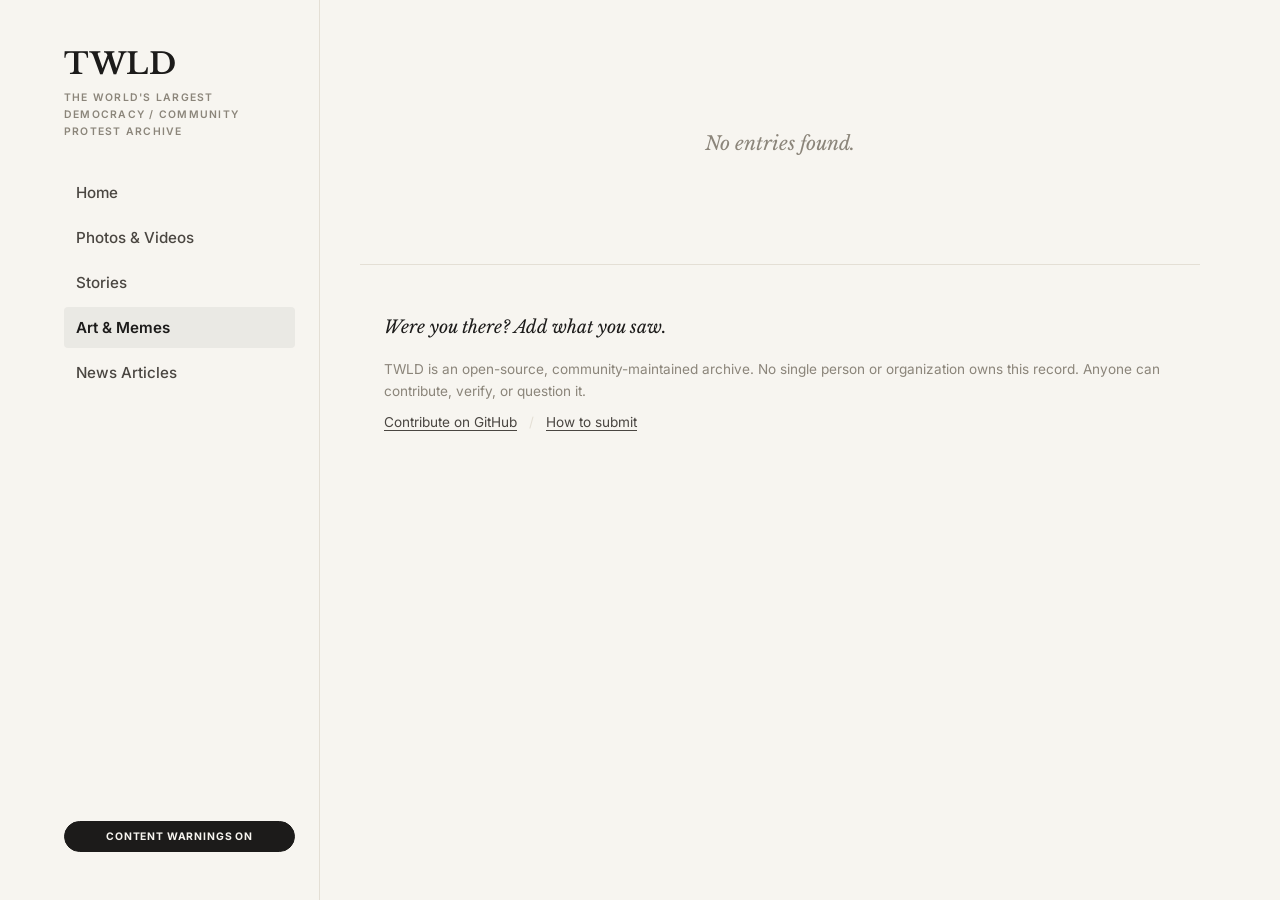
==== docs/art-memes/index.html @ 9ae0dd8f "Complete site redesign, multi-page routing, news category, and README (#3)" ====
<!DOCTYPE html>
<html lang="en">
<head>
  <meta charset="UTF-8">
  <meta name="viewport" content="width=device-width, initial-scale=1.0">
  <title>TWLD - The World's Largest Democracy</title>
  <meta name="description" content="Community archive documenting India's youth-led protest movement. A chronological record of events, verified by contributors.">
  <meta property="og:title" content="TWLD - The World's Largest Democracy">
  <meta property="og:description" content="Community archive documenting India's youth-led protest movement.">
  <meta property="og:type" content="website">
  <link rel="preconnect" href="https://fonts.googleapis.com">
  <link rel="preconnect" href="https://fonts.gstatic.com" crossorigin>
  <link href="https://fonts.googleapis.com/css2?family=Libre+Baskerville:ital,wght@0,400;0,700;1,400&family=Inter:wght@400;500;600;700&display=swap" rel="stylesheet">
  <style>
:root {
  --bg:             #F7F5F0;
  --bg-card:        #FFFFFF;
  --text:           #1C1B1A;
  --text-secondary: #4A4641;
  --text-muted:     #8B857A;
  --accent:         #9D1A1A;
  --rule:           #E4DFD5;
  --rule-heavy:     #1C1B1A;
  --cw-bg:          #FFF4F4;
  --cw-text:        #8C1818;
}

*, *::before, *::after { box-sizing: border-box; margin: 0; padding: 0; }

html {
  font-size: 16px;
  scroll-behavior: smooth;
  -webkit-font-smoothing: antialiased;
  -moz-osx-font-smoothing: grayscale;
}

body {
  font-family: 'Inter', system-ui, -apple-system, sans-serif;
  background: var(--bg);
  color: var(--text);
  line-height: 1.65;
  min-height: 100vh;
}

/* Layout */
.app-container {
  display: flex;
  min-height: 100vh;
  max-width: 1200px;
  margin: 0 auto;
}

.sidebar {
  width: 280px;
  flex-shrink: 0;
  padding: 3rem 1.5rem;
  border-right: 1px solid var(--rule);
  display: flex;
  flex-direction: column;
  position: sticky;
  top: 0;
  height: 100vh;
  overflow-y: auto;
}

.main-content {
  flex: 1;
  min-width: 0;
  padding: 3rem 2.5rem;
}

/* Mobile Toggle */
.mobile-menu-toggle {
  display: none;
  position: fixed;
  top: 1rem;
  right: 1rem;
  z-index: 1000;
  background: var(--text);
  border: none;
  border-radius: 4px;
  padding: 0.5rem;
  cursor: pointer;
}

.hamburger {
  display: block;
  width: 20px;
  height: 2px;
  background: var(--bg);
  margin: 4px 0;
}

/* Masthead */
.masthead-brand {
  display: flex;
  flex-direction: column;
  margin-bottom: 2rem;
}

.masthead-title {
  font-family: 'Libre Baskerville', Georgia, serif;
  font-size: 1.85rem;
  font-weight: 700;
  letter-spacing: 0.02em;
  color: var(--text);
  line-height: 1.1;
}

.masthead-link {
  color: inherit;
  text-decoration: none;
}

.masthead-sub {
  font-size: 0.65rem;
  color: var(--text-muted);
  font-weight: 600;
  text-transform: uppercase;
  letter-spacing: 0.12em;
  margin-top: 0.5rem;
}

/* Navigation Links */
.sidebar-nav {
  margin-bottom: 2.5rem;
}

.nav-links {
  list-style: none;
}

.nav-links li {
  margin-bottom: 0.25rem;
}

.nav-link {
  display: block;
  font-family: 'Inter', sans-serif;
  font-size: 0.95rem;
  font-weight: 500;
  color: var(--text-secondary);
  text-decoration: none;
  padding: 0.5rem 0.75rem;
  border-radius: 4px;
  transition: all 0.2s ease;
}

.nav-link:hover {
  background: rgba(0,0,0,0.03);
  color: var(--text);
}

.nav-link.active {
  background: rgba(0,0,0,0.05);
  color: var(--text);
  font-weight: 600;
}



.sidebar-footer {
  margin-top: auto;
  padding-top: 2rem;
}

.cw-toggle {
  font-family: 'Inter', sans-serif;
  font-size: 0.65rem;
  font-weight: 700;
  text-transform: uppercase;
  letter-spacing: 0.08em;
  padding: 0.5rem 1rem;
  background: transparent;
  border: 1px solid var(--rule-heavy);
  border-radius: 40px;
  color: var(--text);
  cursor: pointer;
  transition: all 0.2s ease;
  width: 100%;
}

.cw-toggle.active {
  background: var(--text);
  color: var(--bg);
}

.cw-toggle:hover { opacity: 0.8; }

/* Intro */
.home-intro {
  font-family: 'Libre Baskerville', Georgia, serif;
  font-size: 1.25rem;
  color: var(--text-secondary);
  line-height: 1.6;
  margin-bottom: 1.25rem;
  padding-bottom: 1rem;
  border-bottom: 1px solid var(--rule);
}

.home-stats {
  font-family: 'Inter', sans-serif;
  font-size: 0.85rem;
  font-weight: 600;
  color: var(--accent);
  margin-top: 0.75rem;
  text-transform: uppercase;
  letter-spacing: 0.05em;
}

/* Categories */
.category-section {
  margin-bottom: 5rem;
}

.category-section:last-child {
  margin-bottom: 0;
}

.colophon p { margin-bottom: 0.5rem; }
.colophon p:last-child { margin-bottom: 0; }

.footer-callout {
  font-family: 'Libre Baskerville', Georgia, serif;
  font-style: italic;
  font-size: 1.1rem;
  color: var(--text);
  margin-bottom: 1rem !important;
}

.category-eyebrow {
  display: block;
  font-family: 'Inter', sans-serif;
  font-size: 0.65rem;
  font-weight: 700;
  text-transform: uppercase;
  letter-spacing: 0.18em;
  color: var(--text-muted);
  margin-bottom: 0.5rem;
}

.category-header {
  font-family: 'Libre Baskerville', Georgia, serif;
  font-size: 2.2rem;
  font-weight: 700;
  color: var(--text);
  border-bottom: 1px solid var(--rule);
  padding-bottom: 1rem;
  margin-bottom: 2rem;
  display: flex;
  justify-content: space-between;
  align-items: baseline;
}

.category-count {
  font-family: 'Inter', sans-serif;
  font-size: 0.85rem;
  font-weight: 500;
  color: var(--text-muted);
}

.view-all-link {
  display: inline-block;
  font-family: 'Inter', sans-serif;
  font-size: 0.85rem;
  font-weight: 600;
  color: var(--accent);
  text-decoration: none;
  margin-top: 1rem;
  transition: opacity 0.2s ease;
}

.view-all-link:hover {
  opacity: 0.7;
}

/* Entry */
.entry {
  background: var(--bg-card);
  border: 1px solid var(--rule);
  box-shadow: 0 4px 20px rgba(0,0,0,0.02);
  border-radius: 6px;
  padding: 2.5rem 3rem;
  margin-bottom: 2rem;
  opacity: 0;
  transform: translateY(10px);
  transition: opacity 0.5s ease, transform 0.5s ease, box-shadow 0.3s ease;
}

.entry.visible {
  opacity: 1;
  transform: translateY(0);
}

.entry:hover {
  box-shadow: 0 8px 30px rgba(0,0,0,0.05);
}

.entry-date {
  display: block;
  font-family: 'Inter', sans-serif;
  font-size: 0.7rem;
  font-weight: 600;
  text-transform: uppercase;
  letter-spacing: 0.12em;
  color: var(--text-muted);
  margin-bottom: 0.25rem;
}

.entry-location {
  font-family: 'Libre Baskerville', Georgia, serif;
  font-size: 0.9rem;
  font-style: italic;
  color: var(--text-secondary);
  margin-bottom: 1.75rem;
}

.entry-title {
  font-family: 'Libre Baskerville', Georgia, serif;
  font-size: 1.6rem;
  font-weight: 700;
  line-height: 1.3;
  color: var(--text);
  margin-bottom: 1.25rem;
}

.entry-body {
  font-size: 0.95rem;
  color: var(--text-secondary);
  line-height: 1.8;
  margin-bottom: 1.5rem;
}

.entry-source-link {
  display: inline-block;
  font-family: 'Inter', sans-serif;
  font-size: 0.85rem;
  font-weight: 600;
  color: var(--accent);
  text-decoration: none;
  margin-bottom: 1.5rem;
  transition: opacity 0.2s ease;
}
.entry-source-link:hover { opacity: 0.7; }

.entry-tags {
  font-size: 0.7rem;
  color: var(--accent);
  font-weight: 600;
  text-transform: uppercase;
  letter-spacing: 0.08em;
  margin-bottom: 0.75rem;
}

.entry-meta {
  display: flex;
  align-items: center;
  gap: 0.75rem;
  flex-wrap: wrap;
  font-size: 0.75rem;
  color: var(--text-muted);
  border-top: 1px solid var(--rule);
  padding-top: 1rem;
  margin-top: 1rem;
}

.verified-stamp {
  display: inline-flex;
  align-items: center;
  font-size: 0.6rem;
  font-weight: 700;
  text-transform: uppercase;
  letter-spacing: 0.12em;
  color: #1A7B4A;
  border: 1px solid #1A7B4A;
  border-radius: 3px;
  padding: 0.15rem 0.4rem;
  line-height: 1.4;
}

/* Image Gallery */
.entry-gallery {
  display: grid;
  grid-template-columns: repeat(auto-fill, minmax(160px, 1fr));
  gap: 0.5rem;
  margin-bottom: 1.5rem;
}

.gallery-thumb {
  aspect-ratio: 4 / 3;
  overflow: hidden;
  cursor: pointer;
  border-radius: 4px;
  border: 1px solid var(--rule);
  transition: border-color 0.15s ease, transform 0.15s ease;
}

.gallery-thumb:hover {
  border-color: var(--text);
  transform: scale(1.02);
}

.gallery-thumb img {
  width: 100%;
  height: 100%;
  object-fit: cover;
  display: block;
}

/* Content Warning Bar */
.cw-bar {
  background: var(--cw-bg);
  border-left: 3px solid var(--cw-text);
  border-radius: 0 4px 4px 0;
  padding: 1.25rem 1.5rem;
  margin: 1rem 0 2rem;
}

.cw-bar.hidden { display: none; }
.entry-content.hidden { display: none; }

.cw-bar-inner {
  display: flex;
  align-items: center;
  gap: 1.25rem;
  flex-wrap: wrap;
}

.cw-label {
  font-size: 0.65rem;
  font-weight: 700;
  text-transform: uppercase;
  letter-spacing: 0.12em;
  color: var(--cw-text);
  flex-shrink: 0;
}

.cw-desc {
  font-size: 0.85rem;
  color: var(--text-secondary);
  flex: 1;
  min-width: 150px;
}

.cw-reveal {
  font-family: 'Inter', sans-serif;
  font-size: 0.65rem;
  font-weight: 700;
  text-transform: uppercase;
  letter-spacing: 0.08em;
  color: var(--cw-text);
  background: transparent;
  border: 1px solid var(--cw-text);
  border-radius: 3px;
  padding: 0.35rem 0.8rem;
  cursor: pointer;
  transition: all 0.15s ease;
  flex-shrink: 0;
}

.cw-reveal:hover {
  background: var(--cw-text);
  color: #fff;
}

/* Lightbox */
.lightbox-overlay {
  position: fixed;
  inset: 0;
  z-index: 1000;
  background: rgba(28, 27, 26, 0.95);
  backdrop-filter: blur(5px);
  display: flex;
  align-items: center;
  justify-content: center;
  transition: opacity 0.25s ease;
}

.lightbox-overlay.hidden {
  opacity: 0;
  pointer-events: none;
}

.lightbox-close, .lightbox-nav {
  position: absolute;
  color: rgba(255,255,255,0.6);
  background: none;
  border: none;
  cursor: pointer;
  line-height: 1;
  transition: color 0.15s ease;
}

.lightbox-close {
  top: 1.5rem;
  right: 2rem;
  font-size: 2.5rem;
}

.lightbox-nav {
  top: 50%;
  transform: translateY(-50%);
  font-size: 3rem;
  padding: 1rem;
}

.lightbox-close:hover, .lightbox-nav:hover { color: #fff; }
.lightbox-prev { left: 1rem; }
.lightbox-next { right: 1rem; }

.lightbox-img {
  max-width: 90vw;
  max-height: 85vh;
  object-fit: contain;
  user-select: none;
  box-shadow: 0 10px 40px rgba(0,0,0,0.3);
}

.lightbox-counter {
  position: absolute;
  bottom: 1.5rem;
  left: 50%;
  transform: translateX(-50%);
  font-size: 0.75rem;
  color: rgba(255,255,255,0.6);
  font-family: 'Inter', sans-serif;
  letter-spacing: 0.05em;
}

/* Empty State */
.empty-state {
  text-align: center;
  padding: 5rem 1.5rem;
}

.empty-state.hidden { display: none; }

.empty-text {
  font-family: 'Libre Baskerville', Georgia, serif;
  font-size: 1.2rem;
  font-style: italic;
  color: var(--text-muted);
  margin-bottom: 1.5rem;
}

.empty-reset {
  font-family: 'Inter', sans-serif;
  font-size: 0.75rem;
  font-weight: 600;
  text-transform: uppercase;
  letter-spacing: 0.08em;
  color: var(--text);
  background: none;
  border: 1px solid var(--text);
  border-radius: 40px;
  padding: 0.5rem 1.25rem;
  cursor: pointer;
  transition: all 0.2s ease;
}

.empty-reset:hover {
  background: var(--text);
  color: var(--bg);
}

/* Footer */
.colophon {
  border-top: 1px solid var(--rule);
  padding: 3rem 1.5rem;
  text-align: left;
  font-size: 0.85rem;
  color: var(--text-muted);
}

.colophon-links { margin-top: 0.5rem; }

.colophon-links a {
  color: var(--text-secondary);
  text-decoration: underline;
  text-underline-offset: 3px;
  transition: color 0.15s ease;
}

.colophon-links a:hover { color: var(--text); }

.sep { margin: 0 0.5rem; color: var(--rule); }

/* Responsive */
@media (max-width: 768px) {
  .app-container {
    flex-direction: column;
  }
  
  .mobile-menu-toggle {
    display: block;
  }
  
  .sidebar {
    width: 100%;
    height: auto;
    position: fixed;
    top: 0;
    left: 0;
    z-index: 900;
    background: var(--bg);
    transform: translateY(-100%);
    transition: transform 0.3s ease;
    border-right: none;
    border-bottom: 1px solid var(--rule);
    padding: 4rem 1.5rem 2rem;
    box-shadow: 0 10px 30px rgba(0,0,0,0.1);
  }
  
  .sidebar.open {
    transform: translateY(0);
  }
  
  .main-content {
    padding: 5rem 1.5rem 2rem;
  }

  .entry {
    padding: 1.5rem;
  }
  
  .category-header {
    font-size: 1.8rem;
  }
  
  .entry-title { font-size: 1.35rem; }

  .cw-bar-inner {
    flex-direction: column;
    align-items: flex-start;
    gap: 0.75rem;
  }
}

@media (prefers-reduced-motion: reduce) {
  *, *::before, *::after {
    transition-duration: 0.01ms !important;
  }
  .entry { opacity: 1; transform: none; }
}
</style>
</head>
<body>
  
  <button class="mobile-menu-toggle" id="mobile-menu-toggle" aria-label="Toggle menu">
    <span class="hamburger"></span>
    <span class="hamburger"></span>
    <span class="hamburger"></span>
  </button>

  <div class="app-container">
    <aside class="sidebar" id="sidebar">
      <header class="masthead" id="site-header">
        <div class="masthead-brand">
          <h1 class="masthead-title"><a href="../index.html" class="masthead-link">TWLD</a></h1>
          <p class="masthead-sub">The World's Largest Democracy / Community Protest Archive</p>
        </div>
      </header>

      <nav class="sidebar-nav">
        <ul class="nav-links">
          <li><a href="../index.html" class="nav-link ">Home</a></li>
          
          <li><a href="../photos-videos/index.html" class="nav-link ">Photos & Videos</a></li>
          
          <li><a href="../stories/index.html" class="nav-link ">Stories</a></li>
          
          <li><a href="../art-memes/index.html" class="nav-link active">Art & Memes</a></li>
          
          <li><a href="../news-articles/index.html" class="nav-link ">News Articles</a></li>
          
        </ul>
      </nav>



      <div class="sidebar-footer">
        <button
          type="button"
          role="switch"
          aria-checked="true"
          aria-label="Toggle content warnings"
          class="cw-toggle active"
          id="cw-checkbox"
        >Content warnings ON</button>
      </div>
    </aside>

    <main class="main-content">
      
      
      <div class="archive" id="timeline-container">
        <div class="archive-entries" id="timeline-events"></div>
      </div>

      <div class="empty-state hidden" id="empty-state">
        <p class="empty-text">No entries found.</p>
      </div>

      <footer class="colophon" id="site-footer">
        <p class="footer-callout">Were you there? Add what you saw.</p>
        <p>TWLD is an open-source, community-maintained archive. No single person or organization owns this record. Anyone can contribute, verify, or question it.</p>
        <p class="colophon-links">
          <a href="https://github.com/spydersyrup/TWLD">Contribute on GitHub</a>
          <span class="sep">/</span>
          <a href="../contributing.md">How to submit</a>
        </p>
      </footer>
    </main>
  </div>

  <div class="lightbox-overlay hidden" id="lightbox" role="dialog" aria-modal="true" aria-label="Image viewer">
    <button class="lightbox-close" id="lightbox-close" aria-label="Close">&times;</button>
    <button class="lightbox-nav lightbox-prev" id="lightbox-prev" aria-label="Previous image">&#8249;</button>
    <button class="lightbox-nav lightbox-next" id="lightbox-next" aria-label="Next image">&#8250;</button>
    <img class="lightbox-img" id="lightbox-img" src="" alt="">
    <div class="lightbox-counter" id="lightbox-counter"></div>
  </div>

  <noscript>
    <div style="padding:3rem;text-align:center;font-family:Inter,sans-serif;">
      <h2>JavaScript Required</h2>
      <p>This archive requires JavaScript to render entries. Please enable JavaScript and reload.</p>
    </div>
  </noscript>

  <script>
    window.__EVENTS__ = [{"id":"2026-07-20-jantar-mantar","date":"2026-07-20","location":"Jantar Mantar, New Delhi","title":"March to Parliament on opening day of monsoon session","category":"photos-videos","description":"Thousands of youth protesters, part of the Cockroach Janta Party movement, marched toward Parliament demanding the Education Minister's resignation. Police used tear gas and batons; organizers reported it as the movement's largest protest yet.","tags":["police-action","march","parliament"],"graphic_content":true,"images":[],"contributor":"TWLD (seed entry)","submitted_via":"github-pr","verified":true}];
    window.__CATEGORIES__ = [{"id":"photos-videos","label":"Photos & Videos"},{"id":"stories","label":"Stories"},{"id":"art-memes","label":"Art & Memes"},{"id":"news-articles","label":"News Articles"}];
    window.__PAGE_TYPE__ = 'category';
    window.__CATEGORY_ID__ = 'art-memes';
    window.__DEPTH__ = '../';
    
(function () {
  'use strict';

  var events = window.__EVENTS__ || [];
  var categories = window.__CATEGORIES__ || [];
  var pageType = window.__PAGE_TYPE__ || 'home';
  var categoryId = window.__CATEGORY_ID__;
  var depth = window.__DEPTH__ || './';

  var timelineEl = document.getElementById('timeline-events');
  var emptyState = document.getElementById('empty-state');
  var cwToggle = document.getElementById('cw-checkbox');
  var mobileToggle = document.getElementById('mobile-menu-toggle');
  var sidebar = document.getElementById('sidebar');

  var cwEnabled = true;
  var revealedCards = new Set();
  
  var observer;

  // Mobile menu
  mobileToggle.addEventListener('click', function () {
    sidebar.classList.toggle('open');
  });

  // CW preference
  try {
    var storedCw = localStorage.getItem('twld-cw');
    if (storedCw === 'off') {
      cwEnabled = false;
      cwToggle.classList.remove('active');
      cwToggle.textContent = 'Content warnings OFF';
      cwToggle.setAttribute('aria-checked', 'false');
    }
  } catch (e) {}

  cwToggle.addEventListener('click', function () {
    cwEnabled = !cwEnabled;
    cwToggle.classList.toggle('active', cwEnabled);
    cwToggle.textContent = cwEnabled ? 'Content warnings ON' : 'Content warnings OFF';
    cwToggle.setAttribute('aria-checked', cwEnabled ? 'true' : 'false');
    try {
      localStorage.setItem('twld-cw', cwEnabled ? 'on' : 'off');
    } catch (e) {}
    renderTimeline();
  });



  function renderTimeline() {
    timelineEl.innerHTML = '';
    var visibleCount = 0;

    var catsToRender = categories;
    if (pageType === 'category') {
      catsToRender = categories.filter(function(c) { return c.id === categoryId; });
    }

    catsToRender.forEach(function (cat) {
      var catEvents = events.filter(function (ev) {
        return ev.category === cat.id;
      });
      
      var totalInCat = catEvents.length;
      var visibleCatEvents = catEvents;

      if (visibleCatEvents.length === 0 && pageType !== 'home') return;
      
      if (pageType === 'home') {
        visibleCatEvents = visibleCatEvents.slice(0, 3);
      }

      var catSection = document.createElement('section');
      catSection.className = 'category-section';

      var catEyebrow = document.createElement('span');
      catEyebrow.className = 'category-eyebrow';
      catEyebrow.textContent = 'SECTION';
      catSection.appendChild(catEyebrow);

      var catHeader = document.createElement('h2');
      catHeader.className = 'category-header';
      var entryText = totalInCat === 1 ? 'entry' : 'entries';
      catHeader.innerHTML = cat.label + ' <span class="category-count">' + totalInCat + ' ' + entryText + '</span>';
      catSection.appendChild(catHeader);

      if (visibleCatEvents.length === 0) {
        var emptyP = document.createElement('p');
        emptyP.className = 'category-empty';
        emptyP.textContent = 'No entries yet.';
        emptyP.style.fontStyle = 'italic';
        emptyP.style.color = 'var(--text-muted)';
        emptyP.style.marginBottom = '2rem';
        catSection.appendChild(emptyP);
      } else {
        visibleCatEvents.forEach(function (ev) {
        visibleCount++;

        var card = document.createElement('article');
        card.className = 'entry';
        card.setAttribute('data-id', ev.id);
        card.setAttribute('data-graphic', ev.graphic_content ? 'true' : 'false');
        card.id = 'event-' + ev.id;

        var dateObj = new Date(ev.date + 'T00:00:00Z');
        var dateStr = dateObj.toLocaleDateString('en-IN', {
          weekday: 'short', year: 'numeric', month: 'long', day: 'numeric',
          timeZone: 'UTC'
        });

        var isHidden = ev.graphic_content && cwEnabled && !revealedCards.has(ev.id);
        var html = '';

        // Date and location (always visible)
        html += '<time class="entry-date">' + escHtml(dateStr) + '</time>';
        html += '<div class="entry-location">' + escHtml(ev.location) + '</div>';

        // Content warning bar for graphic entries
        if (ev.graphic_content) {
          html += '<div class="cw-bar' + (isHidden ? '' : ' hidden') + '" data-cw-for="' + escAttr(ev.id) + '">';
          html += '<div class="cw-bar-inner">';
          html += '<span class="cw-label">Content Warning</span>';
          html += '<span class="cw-desc">This entry documents graphic content depicting violence or injury.</span>';
          html += '<button class="cw-reveal" data-reveal="' + escAttr(ev.id) + '">Reveal</button>';
          html += '</div></div>';
        }

        // Entry content (hidden when CW is active for graphic entries)
        html += '<div class="entry-content' + (isHidden ? ' hidden' : '') + '">';

        html += '<h3 class="entry-title">' + escHtml(ev.title) + '</h3>';
        
        if (pageType !== 'home') {
          html += '<p class="entry-body">' + escHtml(ev.description) + '</p>';

          if (ev.source_url) {
            html += '<a href="' + escAttr(ev.source_url) + '" target="_blank" rel="noopener noreferrer" class="entry-source-link">Read full article &rarr;</a>';
          }

          // Image gallery
          if (ev.images && ev.images.length) {
            html += '<div class="entry-gallery">';
            ev.images.forEach(function (img, imgIdx) {
              var src = depth + 'images/' + img;
              html += '<div class="gallery-thumb" data-event-id="' + escAttr(ev.id) + '" data-img-index="' + imgIdx + '">';
              html += '<img src="' + escAttr(src) + '" alt="Photo from ' + escAttr(ev.title) + '" loading="lazy">';
              html += '</div>';
            });
            html += '</div>';
          }

          // Tags as slash-separated text
          if (ev.tags && ev.tags.length) {
            html += '<div class="entry-tags">' + ev.tags.map(escHtml).join(' / ') + '</div>';
          }

          // Meta line
          html += '<div class="entry-meta">';
          if (ev.verified) {
            html += '<span class="verified-stamp">Verified</span>';
          }
          html += '<span>Contributed by ' + escHtml(ev.contributor) + '</span>';
          html += '</div>';
        }

        html += '</div>'; // close .entry-content

        card.innerHTML = html;
        catSection.appendChild(card);
      });
      } // end else

      if (pageType === 'home') {
        var viewAll = document.createElement('a');
        viewAll.className = 'view-all-link';
        viewAll.href = depth + cat.id + '/index.html';
        viewAll.innerHTML = 'View all ' + cat.label + ' &rarr;';
        catSection.appendChild(viewAll);
      }

      timelineEl.appendChild(catSection);
    });

    if (visibleCount === 0) {
      emptyState.classList.remove('hidden');
    } else {
      emptyState.classList.add('hidden');
    }

    observeCards();
    bindGalleryClicks();
    bindCWReveals();
  }



  // Escaping helpers
  function escHtml(str) {
    if (!str) return '';
    return str.replace(/[&<>"']/g, function (m) {
      return { '&': '&amp;', '<': '&lt;', '>': '&gt;', '"': '&quot;', "'": '&#39;' }[m];
    });
  }
  function escAttr(str) { return escHtml(str); }

  // Intersection Observer for fade in
  function observeCards() {
    if (observer) observer.disconnect();
    
    if (!('IntersectionObserver' in window)) {
      document.querySelectorAll('.entry').forEach(function(e) { e.classList.add('visible'); });
      return;
    }

    observer = new IntersectionObserver(function (entries) {
      entries.forEach(function (ent) {
        if (ent.isIntersecting) {
          ent.target.classList.add('visible');
          observer.unobserve(ent.target);
        }
      });
    }, { rootMargin: '0px 0px -50px 0px', threshold: 0 });

    document.querySelectorAll('.entry').forEach(function(e) { observer.observe(e); });
  }

  // CW Reveals
  function bindCWReveals() {
    var btns = document.querySelectorAll('.cw-reveal');
    btns.forEach(function (btn) {
      btn.addEventListener('click', function () {
        var id = btn.getAttribute('data-reveal');
        revealedCards.add(id);
        
        var card = document.getElementById('event-' + id);
        if (card) {
          var bar = card.querySelector('.cw-bar');
          var content = card.querySelector('.entry-content');
          if (bar) bar.classList.add('hidden');
          if (content) content.classList.remove('hidden');
        }
      });
    });
  }

  // Lightbox
  var lightbox = document.getElementById('lightbox');
  var lbImg = document.getElementById('lightbox-img');
  var lbCounter = document.getElementById('lightbox-counter');
  
  var currentLightboxEv = null;
  var currentLightboxIdx = 0;

  function bindGalleryClicks() {
    var thumbs = document.querySelectorAll('.gallery-thumb');
    thumbs.forEach(function (th) {
      th.addEventListener('click', function () {
        var evId = th.getAttribute('data-event-id');
        var idx = parseInt(th.getAttribute('data-img-index'), 10);
        
        var ev = events.find(function(e) { return e.id === evId; });
        if (!ev || !ev.images || ev.images.length === 0) return;
        
        currentLightboxEv = ev;
        showLightboxImage(idx);
        lightbox.classList.remove('hidden');
        document.body.style.overflow = 'hidden';
      });
    });
  }

  function showLightboxImage(idx) {
    if (!currentLightboxEv) return;
    var imgs = currentLightboxEv.images;
    if (idx < 0) idx = imgs.length - 1;
    if (idx >= imgs.length) idx = 0;
    
    currentLightboxIdx = idx;
    lbImg.src = depth + 'images/' + imgs[idx];
    lbImg.alt = currentLightboxEv.title;
    lbCounter.textContent = (idx + 1) + ' / ' + imgs.length;
  }

  document.getElementById('lightbox-close').addEventListener('click', closeLightbox);
  document.getElementById('lightbox-prev').addEventListener('click', function() { showLightboxImage(currentLightboxIdx - 1); });
  document.getElementById('lightbox-next').addEventListener('click', function() { showLightboxImage(currentLightboxIdx + 1); });
  
  lightbox.addEventListener('click', function(e) {
    if (e.target === lightbox) closeLightbox();
  });

  document.addEventListener('keydown', function(e) {
    if (lightbox.classList.contains('hidden')) return;
    if (e.key === 'Escape') closeLightbox();
    if (e.key === 'ArrowLeft') showLightboxImage(currentLightboxIdx - 1);
    if (e.key === 'ArrowRight') showLightboxImage(currentLightboxIdx + 1);
  });

  function closeLightbox() {
    lightbox.classList.add('hidden');
    document.body.style.overflow = '';
  }

  // Init
  renderTimeline();

})();

  </script>
</body>
</html>
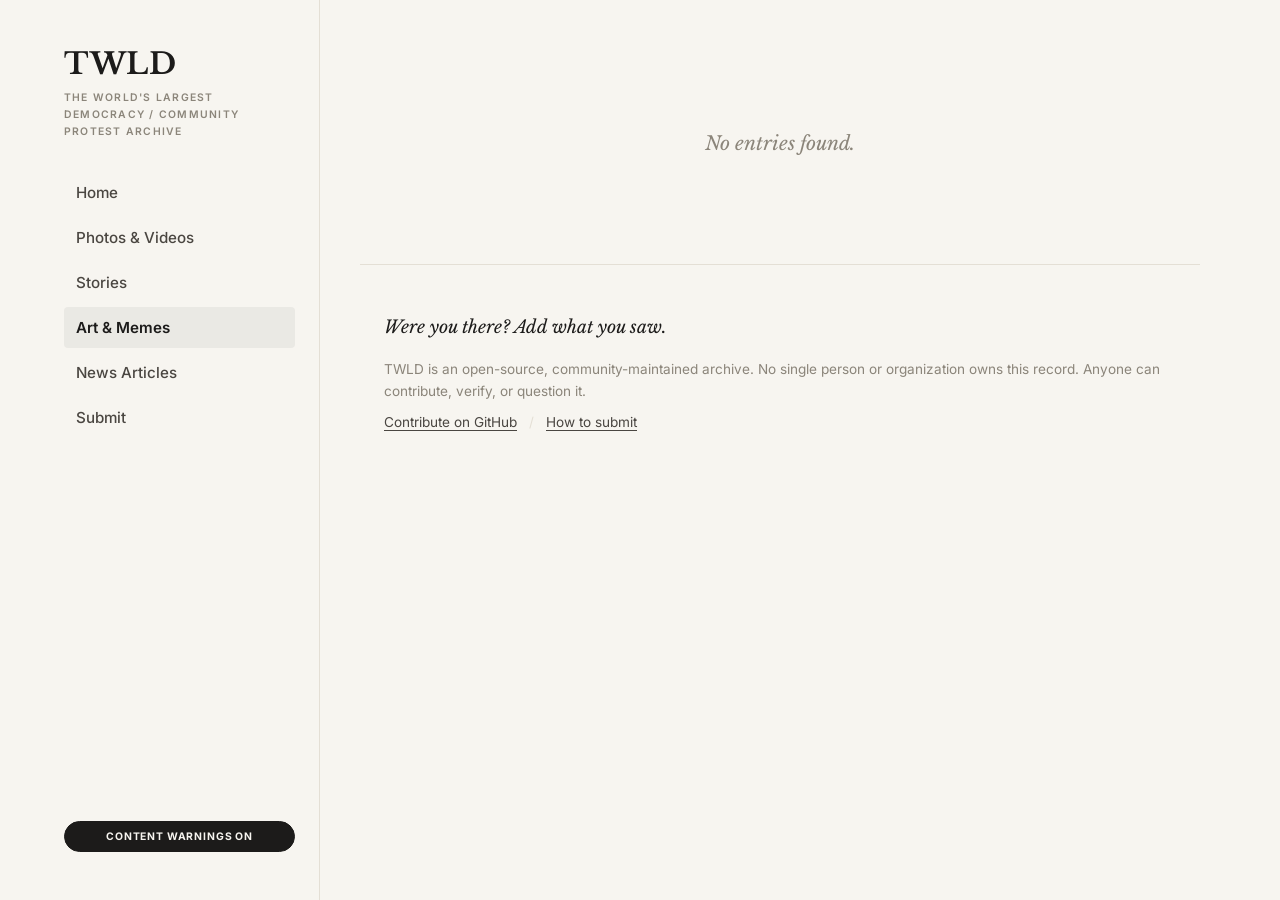
==== commit 4cffb634: "Fix footer link to point to Submit page instead of raw markdown" ====
--- a/docs/art-memes/index.html
+++ b/docs/art-memes/index.html
@@ -11,638 +11,8 @@
   <link rel="preconnect" href="https://fonts.googleapis.com">
   <link rel="preconnect" href="https://fonts.gstatic.com" crossorigin>
   <link href="https://fonts.googleapis.com/css2?family=Libre+Baskerville:ital,wght@0,400;0,700;1,400&family=Inter:wght@400;500;600;700&display=swap" rel="stylesheet">
-  <style>
-:root {
-  --bg:             #F7F5F0;
-  --bg-card:        #FFFFFF;
-  --text:           #1C1B1A;
-  --text-secondary: #4A4641;
-  --text-muted:     #8B857A;
-  --accent:         #9D1A1A;
-  --rule:           #E4DFD5;
-  --rule-heavy:     #1C1B1A;
-  --cw-bg:          #FFF4F4;
-  --cw-text:        #8C1818;
-}
-
-*, *::before, *::after { box-sizing: border-box; margin: 0; padding: 0; }
-
-html {
-  font-size: 16px;
-  scroll-behavior: smooth;
-  -webkit-font-smoothing: antialiased;
-  -moz-osx-font-smoothing: grayscale;
-}
-
-body {
-  font-family: 'Inter', system-ui, -apple-system, sans-serif;
-  background: var(--bg);
-  color: var(--text);
-  line-height: 1.65;
-  min-height: 100vh;
-}
-
-/* Layout */
-.app-container {
-  display: flex;
-  min-height: 100vh;
-  max-width: 1200px;
-  margin: 0 auto;
-}
-
-.sidebar {
-  width: 280px;
-  flex-shrink: 0;
-  padding: 3rem 1.5rem;
-  border-right: 1px solid var(--rule);
-  display: flex;
-  flex-direction: column;
-  position: sticky;
-  top: 0;
-  height: 100vh;
-  overflow-y: auto;
-}
-
-.main-content {
-  flex: 1;
-  min-width: 0;
-  padding: 3rem 2.5rem;
-}
-
-/* Mobile Toggle */
-.mobile-menu-toggle {
-  display: none;
-  position: fixed;
-  top: 1rem;
-  right: 1rem;
-  z-index: 1000;
-  background: var(--text);
-  border: none;
-  border-radius: 4px;
-  padding: 0.5rem;
-  cursor: pointer;
-}
-
-.hamburger {
-  display: block;
-  width: 20px;
-  height: 2px;
-  background: var(--bg);
-  margin: 4px 0;
-}
-
-/* Masthead */
-.masthead-brand {
-  display: flex;
-  flex-direction: column;
-  margin-bottom: 2rem;
-}
-
-.masthead-title {
-  font-family: 'Libre Baskerville', Georgia, serif;
-  font-size: 1.85rem;
-  font-weight: 700;
-  letter-spacing: 0.02em;
-  color: var(--text);
-  line-height: 1.1;
-}
-
-.masthead-link {
-  color: inherit;
-  text-decoration: none;
-}
-
-.masthead-sub {
-  font-size: 0.65rem;
-  color: var(--text-muted);
-  font-weight: 600;
-  text-transform: uppercase;
-  letter-spacing: 0.12em;
-  margin-top: 0.5rem;
-}
-
-/* Navigation Links */
-.sidebar-nav {
-  margin-bottom: 2.5rem;
-}
-
-.nav-links {
-  list-style: none;
-}
-
-.nav-links li {
-  margin-bottom: 0.25rem;
-}
-
-.nav-link {
-  display: block;
-  font-family: 'Inter', sans-serif;
-  font-size: 0.95rem;
-  font-weight: 500;
-  color: var(--text-secondary);
-  text-decoration: none;
-  padding: 0.5rem 0.75rem;
-  border-radius: 4px;
-  transition: all 0.2s ease;
-}
-
-.nav-link:hover {
-  background: rgba(0,0,0,0.03);
-  color: var(--text);
-}
-
-.nav-link.active {
-  background: rgba(0,0,0,0.05);
-  color: var(--text);
-  font-weight: 600;
-}
-
-
-
-.sidebar-footer {
-  margin-top: auto;
-  padding-top: 2rem;
-}
-
-.cw-toggle {
-  font-family: 'Inter', sans-serif;
-  font-size: 0.65rem;
-  font-weight: 700;
-  text-transform: uppercase;
-  letter-spacing: 0.08em;
-  padding: 0.5rem 1rem;
-  background: transparent;
-  border: 1px solid var(--rule-heavy);
-  border-radius: 40px;
-  color: var(--text);
-  cursor: pointer;
-  transition: all 0.2s ease;
-  width: 100%;
-}
-
-.cw-toggle.active {
-  background: var(--text);
-  color: var(--bg);
-}
-
-.cw-toggle:hover { opacity: 0.8; }
-
-/* Intro */
-.home-intro {
-  font-family: 'Libre Baskerville', Georgia, serif;
-  font-size: 1.25rem;
-  color: var(--text-secondary);
-  line-height: 1.6;
-  margin-bottom: 1.25rem;
-  padding-bottom: 1rem;
-  border-bottom: 1px solid var(--rule);
-}
-
-.home-stats {
-  font-family: 'Inter', sans-serif;
-  font-size: 0.85rem;
-  font-weight: 600;
-  color: var(--accent);
-  margin-top: 0.75rem;
-  text-transform: uppercase;
-  letter-spacing: 0.05em;
-}
-
-/* Categories */
-.category-section {
-  margin-bottom: 5rem;
-}
-
-.category-section:last-child {
-  margin-bottom: 0;
-}
-
-.colophon p { margin-bottom: 0.5rem; }
-.colophon p:last-child { margin-bottom: 0; }
-
-.footer-callout {
-  font-family: 'Libre Baskerville', Georgia, serif;
-  font-style: italic;
-  font-size: 1.1rem;
-  color: var(--text);
-  margin-bottom: 1rem !important;
-}
-
-.category-eyebrow {
-  display: block;
-  font-family: 'Inter', sans-serif;
-  font-size: 0.65rem;
-  font-weight: 700;
-  text-transform: uppercase;
-  letter-spacing: 0.18em;
-  color: var(--text-muted);
-  margin-bottom: 0.5rem;
-}
-
-.category-header {
-  font-family: 'Libre Baskerville', Georgia, serif;
-  font-size: 2.2rem;
-  font-weight: 700;
-  color: var(--text);
-  border-bottom: 1px solid var(--rule);
-  padding-bottom: 1rem;
-  margin-bottom: 2rem;
-  display: flex;
-  justify-content: space-between;
-  align-items: baseline;
-}
-
-.category-count {
-  font-family: 'Inter', sans-serif;
-  font-size: 0.85rem;
-  font-weight: 500;
-  color: var(--text-muted);
-}
-
-.view-all-link {
-  display: inline-block;
-  font-family: 'Inter', sans-serif;
-  font-size: 0.85rem;
-  font-weight: 600;
-  color: var(--accent);
-  text-decoration: none;
-  margin-top: 1rem;
-  transition: opacity 0.2s ease;
-}
-
-.view-all-link:hover {
-  opacity: 0.7;
-}
-
-/* Entry */
-.entry {
-  background: var(--bg-card);
-  border: 1px solid var(--rule);
-  box-shadow: 0 4px 20px rgba(0,0,0,0.02);
-  border-radius: 6px;
-  padding: 2.5rem 3rem;
-  margin-bottom: 2rem;
-  opacity: 0;
-  transform: translateY(10px);
-  transition: opacity 0.5s ease, transform 0.5s ease, box-shadow 0.3s ease;
-}
-
-.entry.visible {
-  opacity: 1;
-  transform: translateY(0);
-}
-
-.entry:hover {
-  box-shadow: 0 8px 30px rgba(0,0,0,0.05);
-}
-
-.entry-date {
-  display: block;
-  font-family: 'Inter', sans-serif;
-  font-size: 0.7rem;
-  font-weight: 600;
-  text-transform: uppercase;
-  letter-spacing: 0.12em;
-  color: var(--text-muted);
-  margin-bottom: 0.25rem;
-}
-
-.entry-location {
-  font-family: 'Libre Baskerville', Georgia, serif;
-  font-size: 0.9rem;
-  font-style: italic;
-  color: var(--text-secondary);
-  margin-bottom: 1.75rem;
-}
-
-.entry-title {
-  font-family: 'Libre Baskerville', Georgia, serif;
-  font-size: 1.6rem;
-  font-weight: 700;
-  line-height: 1.3;
-  color: var(--text);
-  margin-bottom: 1.25rem;
-}
-
-.entry-body {
-  font-size: 0.95rem;
-  color: var(--text-secondary);
-  line-height: 1.8;
-  margin-bottom: 1.5rem;
-}
-
-.entry-source-link {
-  display: inline-block;
-  font-family: 'Inter', sans-serif;
-  font-size: 0.85rem;
-  font-weight: 600;
-  color: var(--accent);
-  text-decoration: none;
-  margin-bottom: 1.5rem;
-  transition: opacity 0.2s ease;
-}
-.entry-source-link:hover { opacity: 0.7; }
-
-.entry-tags {
-  font-size: 0.7rem;
-  color: var(--accent);
-  font-weight: 600;
-  text-transform: uppercase;
-  letter-spacing: 0.08em;
-  margin-bottom: 0.75rem;
-}
-
-.entry-meta {
-  display: flex;
-  align-items: center;
-  gap: 0.75rem;
-  flex-wrap: wrap;
-  font-size: 0.75rem;
-  color: var(--text-muted);
-  border-top: 1px solid var(--rule);
-  padding-top: 1rem;
-  margin-top: 1rem;
-}
-
-.verified-stamp {
-  display: inline-flex;
-  align-items: center;
-  font-size: 0.6rem;
-  font-weight: 700;
-  text-transform: uppercase;
-  letter-spacing: 0.12em;
-  color: #1A7B4A;
-  border: 1px solid #1A7B4A;
-  border-radius: 3px;
-  padding: 0.15rem 0.4rem;
-  line-height: 1.4;
-}
-
-/* Image Gallery */
-.entry-gallery {
-  display: grid;
-  grid-template-columns: repeat(auto-fill, minmax(160px, 1fr));
-  gap: 0.5rem;
-  margin-bottom: 1.5rem;
-}
-
-.gallery-thumb {
-  aspect-ratio: 4 / 3;
-  overflow: hidden;
-  cursor: pointer;
-  border-radius: 4px;
-  border: 1px solid var(--rule);
-  transition: border-color 0.15s ease, transform 0.15s ease;
-}
-
-.gallery-thumb:hover {
-  border-color: var(--text);
-  transform: scale(1.02);
-}
-
-.gallery-thumb img {
-  width: 100%;
-  height: 100%;
-  object-fit: cover;
-  display: block;
-}
-
-/* Content Warning Bar */
-.cw-bar {
-  background: var(--cw-bg);
-  border-left: 3px solid var(--cw-text);
-  border-radius: 0 4px 4px 0;
-  padding: 1.25rem 1.5rem;
-  margin: 1rem 0 2rem;
-}
-
-.cw-bar.hidden { display: none; }
-.entry-content.hidden { display: none; }
-
-.cw-bar-inner {
-  display: flex;
-  align-items: center;
-  gap: 1.25rem;
-  flex-wrap: wrap;
-}
-
-.cw-label {
-  font-size: 0.65rem;
-  font-weight: 700;
-  text-transform: uppercase;
-  letter-spacing: 0.12em;
-  color: var(--cw-text);
-  flex-shrink: 0;
-}
-
-.cw-desc {
-  font-size: 0.85rem;
-  color: var(--text-secondary);
-  flex: 1;
-  min-width: 150px;
-}
-
-.cw-reveal {
-  font-family: 'Inter', sans-serif;
-  font-size: 0.65rem;
-  font-weight: 700;
-  text-transform: uppercase;
-  letter-spacing: 0.08em;
-  color: var(--cw-text);
-  background: transparent;
-  border: 1px solid var(--cw-text);
-  border-radius: 3px;
-  padding: 0.35rem 0.8rem;
-  cursor: pointer;
-  transition: all 0.15s ease;
-  flex-shrink: 0;
-}
-
-.cw-reveal:hover {
-  background: var(--cw-text);
-  color: #fff;
-}
-
-/* Lightbox */
-.lightbox-overlay {
-  position: fixed;
-  inset: 0;
-  z-index: 1000;
-  background: rgba(28, 27, 26, 0.95);
-  backdrop-filter: blur(5px);
-  display: flex;
-  align-items: center;
-  justify-content: center;
-  transition: opacity 0.25s ease;
-}
-
-.lightbox-overlay.hidden {
-  opacity: 0;
-  pointer-events: none;
-}
-
-.lightbox-close, .lightbox-nav {
-  position: absolute;
-  color: rgba(255,255,255,0.6);
-  background: none;
-  border: none;
-  cursor: pointer;
-  line-height: 1;
-  transition: color 0.15s ease;
-}
-
-.lightbox-close {
-  top: 1.5rem;
-  right: 2rem;
-  font-size: 2.5rem;
-}
-
-.lightbox-nav {
-  top: 50%;
-  transform: translateY(-50%);
-  font-size: 3rem;
-  padding: 1rem;
-}
-
-.lightbox-close:hover, .lightbox-nav:hover { color: #fff; }
-.lightbox-prev { left: 1rem; }
-.lightbox-next { right: 1rem; }
-
-.lightbox-img {
-  max-width: 90vw;
-  max-height: 85vh;
-  object-fit: contain;
-  user-select: none;
-  box-shadow: 0 10px 40px rgba(0,0,0,0.3);
-}
-
-.lightbox-counter {
-  position: absolute;
-  bottom: 1.5rem;
-  left: 50%;
-  transform: translateX(-50%);
-  font-size: 0.75rem;
-  color: rgba(255,255,255,0.6);
-  font-family: 'Inter', sans-serif;
-  letter-spacing: 0.05em;
-}
-
-/* Empty State */
-.empty-state {
-  text-align: center;
-  padding: 5rem 1.5rem;
-}
-
-.empty-state.hidden { display: none; }
-
-.empty-text {
-  font-family: 'Libre Baskerville', Georgia, serif;
-  font-size: 1.2rem;
-  font-style: italic;
-  color: var(--text-muted);
-  margin-bottom: 1.5rem;
-}
-
-.empty-reset {
-  font-family: 'Inter', sans-serif;
-  font-size: 0.75rem;
-  font-weight: 600;
-  text-transform: uppercase;
-  letter-spacing: 0.08em;
-  color: var(--text);
-  background: none;
-  border: 1px solid var(--text);
-  border-radius: 40px;
-  padding: 0.5rem 1.25rem;
-  cursor: pointer;
-  transition: all 0.2s ease;
-}
-
-.empty-reset:hover {
-  background: var(--text);
-  color: var(--bg);
-}
-
-/* Footer */
-.colophon {
-  border-top: 1px solid var(--rule);
-  padding: 3rem 1.5rem;
-  text-align: left;
-  font-size: 0.85rem;
-  color: var(--text-muted);
-}
-
-.colophon-links { margin-top: 0.5rem; }
-
-.colophon-links a {
-  color: var(--text-secondary);
-  text-decoration: underline;
-  text-underline-offset: 3px;
-  transition: color 0.15s ease;
-}
-
-.colophon-links a:hover { color: var(--text); }
-
-.sep { margin: 0 0.5rem; color: var(--rule); }
-
-/* Responsive */
-@media (max-width: 768px) {
-  .app-container {
-    flex-direction: column;
-  }
-  
-  .mobile-menu-toggle {
-    display: block;
-  }
-  
-  .sidebar {
-    width: 100%;
-    height: auto;
-    position: fixed;
-    top: 0;
-    left: 0;
-    z-index: 900;
-    background: var(--bg);
-    transform: translateY(-100%);
-    transition: transform 0.3s ease;
-    border-right: none;
-    border-bottom: 1px solid var(--rule);
-    padding: 4rem 1.5rem 2rem;
-    box-shadow: 0 10px 30px rgba(0,0,0,0.1);
-  }
-  
-  .sidebar.open {
-    transform: translateY(0);
-  }
-  
-  .main-content {
-    padding: 5rem 1.5rem 2rem;
-  }
-
-  .entry {
-    padding: 1.5rem;
-  }
-  
-  .category-header {
-    font-size: 1.8rem;
-  }
-  
-  .entry-title { font-size: 1.35rem; }
-
-  .cw-bar-inner {
-    flex-direction: column;
-    align-items: flex-start;
-    gap: 0.75rem;
-  }
-}
-
-@media (prefers-reduced-motion: reduce) {
-  *, *::before, *::after {
-    transition-duration: 0.01ms !important;
-  }
-  .entry { opacity: 1; transform: none; }
-}
-</style>
+  <link rel="stylesheet" href="../styles.css">
+  <script async src="https://tally.so/widgets/embed.js"></script>
 </head>
 <body>
   
@@ -656,23 +26,24 @@
     <aside class="sidebar" id="sidebar">
       <header class="masthead" id="site-header">
         <div class="masthead-brand">
-          <h1 class="masthead-title"><a href="../index.html" class="masthead-link">TWLD</a></h1>
+          <h1 class="masthead-title"><a href="../" class="masthead-link">TWLD</a></h1>
           <p class="masthead-sub">The World's Largest Democracy / Community Protest Archive</p>
         </div>
       </header>
 
       <nav class="sidebar-nav">
         <ul class="nav-links">
-          <li><a href="../index.html" class="nav-link ">Home</a></li>
+          <li><a href="../" class="nav-link ">Home</a></li>
           
-          <li><a href="../photos-videos/index.html" class="nav-link ">Photos & Videos</a></li>
+          <li><a href="../photos-videos/" class="nav-link ">Photos & Videos</a></li>
           
-          <li><a href="../stories/index.html" class="nav-link ">Stories</a></li>
+          <li><a href="../stories/" class="nav-link ">Stories</a></li>
           
-          <li><a href="../art-memes/index.html" class="nav-link active">Art & Memes</a></li>
+          <li><a href="../art-memes/" class="nav-link active">Art & Memes</a></li>
           
-          <li><a href="../news-articles/index.html" class="nav-link ">News Articles</a></li>
+          <li><a href="../news-articles/" class="nav-link ">News Articles</a></li>
           
+          <li><a href="../submit/" class="nav-link ">Submit</a></li>
         </ul>
       </nav>
 
@@ -692,14 +63,20 @@
 
     <main class="main-content">
       
+
+      
+      
       
       <div class="archive" id="timeline-container">
         <div class="archive-entries" id="timeline-events"></div>
       </div>
+      
 
+      
       <div class="empty-state hidden" id="empty-state">
         <p class="empty-text">No entries found.</p>
       </div>
+      
 
       <footer class="colophon" id="site-footer">
         <p class="footer-callout">Were you there? Add what you saw.</p>
@@ -707,7 +84,7 @@
         <p class="colophon-links">
           <a href="https://github.com/spydersyrup/TWLD">Contribute on GitHub</a>
           <span class="sep">/</span>
-          <a href="../contributing.md">How to submit</a>
+          <a href="../submit/">How to submit</a>
         </p>
       </footer>
     </main>
@@ -734,315 +111,7 @@
     window.__PAGE_TYPE__ = 'category';
     window.__CATEGORY_ID__ = 'art-memes';
     window.__DEPTH__ = '../';
-    
-(function () {
-  'use strict';
-
-  var events = window.__EVENTS__ || [];
-  var categories = window.__CATEGORIES__ || [];
-  var pageType = window.__PAGE_TYPE__ || 'home';
-  var categoryId = window.__CATEGORY_ID__;
-  var depth = window.__DEPTH__ || './';
-
-  var timelineEl = document.getElementById('timeline-events');
-  var emptyState = document.getElementById('empty-state');
-  var cwToggle = document.getElementById('cw-checkbox');
-  var mobileToggle = document.getElementById('mobile-menu-toggle');
-  var sidebar = document.getElementById('sidebar');
-
-  var cwEnabled = true;
-  var revealedCards = new Set();
-  
-  var observer;
-
-  // Mobile menu
-  mobileToggle.addEventListener('click', function () {
-    sidebar.classList.toggle('open');
-  });
-
-  // CW preference
-  try {
-    var storedCw = localStorage.getItem('twld-cw');
-    if (storedCw === 'off') {
-      cwEnabled = false;
-      cwToggle.classList.remove('active');
-      cwToggle.textContent = 'Content warnings OFF';
-      cwToggle.setAttribute('aria-checked', 'false');
-    }
-  } catch (e) {}
-
-  cwToggle.addEventListener('click', function () {
-    cwEnabled = !cwEnabled;
-    cwToggle.classList.toggle('active', cwEnabled);
-    cwToggle.textContent = cwEnabled ? 'Content warnings ON' : 'Content warnings OFF';
-    cwToggle.setAttribute('aria-checked', cwEnabled ? 'true' : 'false');
-    try {
-      localStorage.setItem('twld-cw', cwEnabled ? 'on' : 'off');
-    } catch (e) {}
-    renderTimeline();
-  });
-
-
-
-  function renderTimeline() {
-    timelineEl.innerHTML = '';
-    var visibleCount = 0;
-
-    var catsToRender = categories;
-    if (pageType === 'category') {
-      catsToRender = categories.filter(function(c) { return c.id === categoryId; });
-    }
-
-    catsToRender.forEach(function (cat) {
-      var catEvents = events.filter(function (ev) {
-        return ev.category === cat.id;
-      });
-      
-      var totalInCat = catEvents.length;
-      var visibleCatEvents = catEvents;
-
-      if (visibleCatEvents.length === 0 && pageType !== 'home') return;
-      
-      if (pageType === 'home') {
-        visibleCatEvents = visibleCatEvents.slice(0, 3);
-      }
-
-      var catSection = document.createElement('section');
-      catSection.className = 'category-section';
-
-      var catEyebrow = document.createElement('span');
-      catEyebrow.className = 'category-eyebrow';
-      catEyebrow.textContent = 'SECTION';
-      catSection.appendChild(catEyebrow);
-
-      var catHeader = document.createElement('h2');
-      catHeader.className = 'category-header';
-      var entryText = totalInCat === 1 ? 'entry' : 'entries';
-      catHeader.innerHTML = cat.label + ' <span class="category-count">' + totalInCat + ' ' + entryText + '</span>';
-      catSection.appendChild(catHeader);
-
-      if (visibleCatEvents.length === 0) {
-        var emptyP = document.createElement('p');
-        emptyP.className = 'category-empty';
-        emptyP.textContent = 'No entries yet.';
-        emptyP.style.fontStyle = 'italic';
-        emptyP.style.color = 'var(--text-muted)';
-        emptyP.style.marginBottom = '2rem';
-        catSection.appendChild(emptyP);
-      } else {
-        visibleCatEvents.forEach(function (ev) {
-        visibleCount++;
-
-        var card = document.createElement('article');
-        card.className = 'entry';
-        card.setAttribute('data-id', ev.id);
-        card.setAttribute('data-graphic', ev.graphic_content ? 'true' : 'false');
-        card.id = 'event-' + ev.id;
-
-        var dateObj = new Date(ev.date + 'T00:00:00Z');
-        var dateStr = dateObj.toLocaleDateString('en-IN', {
-          weekday: 'short', year: 'numeric', month: 'long', day: 'numeric',
-          timeZone: 'UTC'
-        });
-
-        var isHidden = ev.graphic_content && cwEnabled && !revealedCards.has(ev.id);
-        var html = '';
-
-        // Date and location (always visible)
-        html += '<time class="entry-date">' + escHtml(dateStr) + '</time>';
-        html += '<div class="entry-location">' + escHtml(ev.location) + '</div>';
-
-        // Content warning bar for graphic entries
-        if (ev.graphic_content) {
-          html += '<div class="cw-bar' + (isHidden ? '' : ' hidden') + '" data-cw-for="' + escAttr(ev.id) + '">';
-          html += '<div class="cw-bar-inner">';
-          html += '<span class="cw-label">Content Warning</span>';
-          html += '<span class="cw-desc">This entry documents graphic content depicting violence or injury.</span>';
-          html += '<button class="cw-reveal" data-reveal="' + escAttr(ev.id) + '">Reveal</button>';
-          html += '</div></div>';
-        }
-
-        // Entry content (hidden when CW is active for graphic entries)
-        html += '<div class="entry-content' + (isHidden ? ' hidden' : '') + '">';
-
-        html += '<h3 class="entry-title">' + escHtml(ev.title) + '</h3>';
-        
-        if (pageType !== 'home') {
-          html += '<p class="entry-body">' + escHtml(ev.description) + '</p>';
-
-          if (ev.source_url) {
-            html += '<a href="' + escAttr(ev.source_url) + '" target="_blank" rel="noopener noreferrer" class="entry-source-link">Read full article &rarr;</a>';
-          }
-
-          // Image gallery
-          if (ev.images && ev.images.length) {
-            html += '<div class="entry-gallery">';
-            ev.images.forEach(function (img, imgIdx) {
-              var src = depth + 'images/' + img;
-              html += '<div class="gallery-thumb" data-event-id="' + escAttr(ev.id) + '" data-img-index="' + imgIdx + '">';
-              html += '<img src="' + escAttr(src) + '" alt="Photo from ' + escAttr(ev.title) + '" loading="lazy">';
-              html += '</div>';
-            });
-            html += '</div>';
-          }
-
-          // Tags as slash-separated text
-          if (ev.tags && ev.tags.length) {
-            html += '<div class="entry-tags">' + ev.tags.map(escHtml).join(' / ') + '</div>';
-          }
-
-          // Meta line
-          html += '<div class="entry-meta">';
-          if (ev.verified) {
-            html += '<span class="verified-stamp">Verified</span>';
-          }
-          html += '<span>Contributed by ' + escHtml(ev.contributor) + '</span>';
-          html += '</div>';
-        }
-
-        html += '</div>'; // close .entry-content
-
-        card.innerHTML = html;
-        catSection.appendChild(card);
-      });
-      } // end else
-
-      if (pageType === 'home') {
-        var viewAll = document.createElement('a');
-        viewAll.className = 'view-all-link';
-        viewAll.href = depth + cat.id + '/index.html';
-        viewAll.innerHTML = 'View all ' + cat.label + ' &rarr;';
-        catSection.appendChild(viewAll);
-      }
-
-      timelineEl.appendChild(catSection);
-    });
-
-    if (visibleCount === 0) {
-      emptyState.classList.remove('hidden');
-    } else {
-      emptyState.classList.add('hidden');
-    }
-
-    observeCards();
-    bindGalleryClicks();
-    bindCWReveals();
-  }
-
-
-
-  // Escaping helpers
-  function escHtml(str) {
-    if (!str) return '';
-    return str.replace(/[&<>"']/g, function (m) {
-      return { '&': '&amp;', '<': '&lt;', '>': '&gt;', '"': '&quot;', "'": '&#39;' }[m];
-    });
-  }
-  function escAttr(str) { return escHtml(str); }
-
-  // Intersection Observer for fade in
-  function observeCards() {
-    if (observer) observer.disconnect();
-    
-    if (!('IntersectionObserver' in window)) {
-      document.querySelectorAll('.entry').forEach(function(e) { e.classList.add('visible'); });
-      return;
-    }
-
-    observer = new IntersectionObserver(function (entries) {
-      entries.forEach(function (ent) {
-        if (ent.isIntersecting) {
-          ent.target.classList.add('visible');
-          observer.unobserve(ent.target);
-        }
-      });
-    }, { rootMargin: '0px 0px -50px 0px', threshold: 0 });
-
-    document.querySelectorAll('.entry').forEach(function(e) { observer.observe(e); });
-  }
-
-  // CW Reveals
-  function bindCWReveals() {
-    var btns = document.querySelectorAll('.cw-reveal');
-    btns.forEach(function (btn) {
-      btn.addEventListener('click', function () {
-        var id = btn.getAttribute('data-reveal');
-        revealedCards.add(id);
-        
-        var card = document.getElementById('event-' + id);
-        if (card) {
-          var bar = card.querySelector('.cw-bar');
-          var content = card.querySelector('.entry-content');
-          if (bar) bar.classList.add('hidden');
-          if (content) content.classList.remove('hidden');
-        }
-      });
-    });
-  }
-
-  // Lightbox
-  var lightbox = document.getElementById('lightbox');
-  var lbImg = document.getElementById('lightbox-img');
-  var lbCounter = document.getElementById('lightbox-counter');
-  
-  var currentLightboxEv = null;
-  var currentLightboxIdx = 0;
-
-  function bindGalleryClicks() {
-    var thumbs = document.querySelectorAll('.gallery-thumb');
-    thumbs.forEach(function (th) {
-      th.addEventListener('click', function () {
-        var evId = th.getAttribute('data-event-id');
-        var idx = parseInt(th.getAttribute('data-img-index'), 10);
-        
-        var ev = events.find(function(e) { return e.id === evId; });
-        if (!ev || !ev.images || ev.images.length === 0) return;
-        
-        currentLightboxEv = ev;
-        showLightboxImage(idx);
-        lightbox.classList.remove('hidden');
-        document.body.style.overflow = 'hidden';
-      });
-    });
-  }
-
-  function showLightboxImage(idx) {
-    if (!currentLightboxEv) return;
-    var imgs = currentLightboxEv.images;
-    if (idx < 0) idx = imgs.length - 1;
-    if (idx >= imgs.length) idx = 0;
-    
-    currentLightboxIdx = idx;
-    lbImg.src = depth + 'images/' + imgs[idx];
-    lbImg.alt = currentLightboxEv.title;
-    lbCounter.textContent = (idx + 1) + ' / ' + imgs.length;
-  }
-
-  document.getElementById('lightbox-close').addEventListener('click', closeLightbox);
-  document.getElementById('lightbox-prev').addEventListener('click', function() { showLightboxImage(currentLightboxIdx - 1); });
-  document.getElementById('lightbox-next').addEventListener('click', function() { showLightboxImage(currentLightboxIdx + 1); });
-  
-  lightbox.addEventListener('click', function(e) {
-    if (e.target === lightbox) closeLightbox();
-  });
-
-  document.addEventListener('keydown', function(e) {
-    if (lightbox.classList.contains('hidden')) return;
-    if (e.key === 'Escape') closeLightbox();
-    if (e.key === 'ArrowLeft') showLightboxImage(currentLightboxIdx - 1);
-    if (e.key === 'ArrowRight') showLightboxImage(currentLightboxIdx + 1);
-  });
-
-  function closeLightbox() {
-    lightbox.classList.add('hidden');
-    document.body.style.overflow = '';
-  }
-
-  // Init
-  renderTimeline();
-
-})();
-
   </script>
+  <script src="../main.js"></script>
 </body>
 </html>
--- a/docs/styles.css
+++ b/docs/styles.css
@@ -0,0 +1,719 @@
+:root {
+  --bg:             #F7F5F0;
+  --bg-card:        #FFFFFF;
+  --text:           #1C1B1A;
+  --text-secondary: #4A4641;
+  --text-muted:     #8B857A;
+  --accent:         #9D1A1A;
+  --rule:           #E4DFD5;
+  --rule-heavy:     #1C1B1A;
+  --cw-bg:          #FFF4F4;
+  --cw-text:        #8C1818;
+}
+
+*, *::before, *::after { box-sizing: border-box; margin: 0; padding: 0; }
+
+html {
+  font-size: 16px;
+  scroll-behavior: smooth;
+  -webkit-font-smoothing: antialiased;
+  -moz-osx-font-smoothing: grayscale;
+}
+
+body {
+  font-family: 'Inter', system-ui, -apple-system, sans-serif;
+  background: var(--bg);
+  color: var(--text);
+  line-height: 1.65;
+  min-height: 100vh;
+}
+
+/* Layout */
+.app-container {
+  display: flex;
+  min-height: 100vh;
+  max-width: 1200px;
+  margin: 0 auto;
+}
+
+.sidebar {
+  width: 280px;
+  flex-shrink: 0;
+  padding: 3rem 1.5rem;
+  border-right: 1px solid var(--rule);
+  display: flex;
+  flex-direction: column;
+  position: sticky;
+  top: 0;
+  height: 100vh;
+  overflow-y: auto;
+}
+
+.main-content {
+  flex: 1;
+  min-width: 0;
+  padding: 3rem 2.5rem;
+}
+
+/* Mobile Toggle */
+.mobile-menu-toggle {
+  display: none;
+  position: fixed;
+  top: 1rem;
+  right: 1rem;
+  z-index: 1000;
+  background: var(--text);
+  border: none;
+  border-radius: 4px;
+  padding: 0.5rem;
+  cursor: pointer;
+}
+
+.hamburger {
+  display: block;
+  width: 20px;
+  height: 2px;
+  background: var(--bg);
+  margin: 4px 0;
+}
+
+/* Masthead */
+.masthead-brand {
+  display: flex;
+  flex-direction: column;
+  margin-bottom: 2rem;
+}
+
+.masthead-title {
+  font-family: 'Libre Baskerville', Georgia, serif;
+  font-size: 1.85rem;
+  font-weight: 700;
+  letter-spacing: 0.02em;
+  color: var(--text);
+  line-height: 1.1;
+}
+
+.masthead-link {
+  color: inherit;
+  text-decoration: none;
+}
+
+.masthead-sub {
+  font-size: 0.65rem;
+  color: var(--text-muted);
+  font-weight: 600;
+  text-transform: uppercase;
+  letter-spacing: 0.12em;
+  margin-top: 0.5rem;
+}
+
+/* Navigation Links */
+.sidebar-nav {
+  margin-bottom: 2.5rem;
+}
+
+.nav-links {
+  list-style: none;
+}
+
+.nav-links li {
+  margin-bottom: 0.25rem;
+}
+
+.nav-link {
+  display: block;
+  font-family: 'Inter', sans-serif;
+  font-size: 0.95rem;
+  font-weight: 500;
+  color: var(--text-secondary);
+  text-decoration: none;
+  padding: 0.5rem 0.75rem;
+  border-radius: 4px;
+  transition: all 0.2s ease;
+}
+
+.nav-link:hover {
+  background: rgba(0,0,0,0.03);
+  color: var(--text);
+}
+
+.nav-link.active {
+  background: rgba(0,0,0,0.05);
+  color: var(--text);
+  font-weight: 600;
+}
+
+
+
+.sidebar-footer {
+  margin-top: auto;
+  padding-top: 2rem;
+}
+
+.cw-toggle {
+  font-family: 'Inter', sans-serif;
+  font-size: 0.65rem;
+  font-weight: 700;
+  text-transform: uppercase;
+  letter-spacing: 0.08em;
+  padding: 0.5rem 1rem;
+  background: transparent;
+  border: 1px solid var(--rule-heavy);
+  border-radius: 40px;
+  color: var(--text);
+  cursor: pointer;
+  transition: all 0.2s ease;
+  width: 100%;
+}
+
+.cw-toggle.active {
+  background: var(--text);
+  color: var(--bg);
+}
+
+.cw-toggle:hover { opacity: 0.8; }
+
+/* Intro */
+.home-intro {
+  font-family: 'Libre Baskerville', Georgia, serif;
+  font-size: 1.25rem;
+  color: var(--text-secondary);
+  line-height: 1.6;
+  margin-bottom: 1.25rem;
+  padding-bottom: 1rem;
+  border-bottom: 1px solid var(--rule);
+}
+
+.home-stats {
+  font-family: 'Inter', sans-serif;
+  font-size: 0.85rem;
+  font-weight: 600;
+  color: var(--accent);
+  margin-top: 0.75rem;
+  text-transform: uppercase;
+  letter-spacing: 0.05em;
+}
+
+/* Categories */
+.category-section {
+  margin-bottom: 5rem;
+}
+
+.category-section:last-child {
+  margin-bottom: 0;
+}
+
+.colophon p { margin-bottom: 0.5rem; }
+.colophon p:last-child { margin-bottom: 0; }
+
+.footer-callout {
+  font-family: 'Libre Baskerville', Georgia, serif;
+  font-style: italic;
+  font-size: 1.1rem;
+  color: var(--text);
+  margin-bottom: 1rem !important;
+}
+
+.category-eyebrow {
+  display: block;
+  font-family: 'Inter', sans-serif;
+  font-size: 0.65rem;
+  font-weight: 700;
+  text-transform: uppercase;
+  letter-spacing: 0.18em;
+  color: var(--text-muted);
+  margin-bottom: 0.5rem;
+}
+
+.category-header {
+  font-family: 'Libre Baskerville', Georgia, serif;
+  font-size: 2.2rem;
+  font-weight: 700;
+  color: var(--text);
+  border-bottom: 1px solid var(--rule);
+  padding-bottom: 1rem;
+  margin-bottom: 2rem;
+  display: flex;
+  justify-content: space-between;
+  align-items: baseline;
+}
+
+.category-count {
+  font-family: 'Inter', sans-serif;
+  font-size: 0.85rem;
+  font-weight: 500;
+  color: var(--text-muted);
+}
+
+.view-all-link {
+  display: inline-block;
+  font-family: 'Inter', sans-serif;
+  font-size: 0.85rem;
+  font-weight: 600;
+  color: var(--accent);
+  text-decoration: none;
+  margin-top: 1rem;
+  transition: opacity 0.2s ease;
+}
+
+.view-all-link:hover {
+  opacity: 0.7;
+}
+
+/* Entry */
+.entry {
+  background: var(--bg-card);
+  border: 1px solid var(--rule);
+  box-shadow: 0 4px 20px rgba(0,0,0,0.02);
+  border-radius: 6px;
+  padding: 2.5rem 3rem;
+  margin-bottom: 2rem;
+  opacity: 0;
+  transform: translateY(10px);
+  transition: opacity 0.5s ease, transform 0.5s ease, box-shadow 0.3s ease;
+}
+
+.entry.visible {
+  opacity: 1;
+  transform: translateY(0);
+}
+
+.entry:hover {
+  box-shadow: 0 8px 30px rgba(0,0,0,0.05);
+}
+
+.entry-date {
+  display: block;
+  font-family: 'Inter', sans-serif;
+  font-size: 0.7rem;
+  font-weight: 600;
+  text-transform: uppercase;
+  letter-spacing: 0.12em;
+  color: var(--text-muted);
+  margin-bottom: 0.25rem;
+}
+
+.entry-location {
+  font-family: 'Libre Baskerville', Georgia, serif;
+  font-size: 0.9rem;
+  font-style: italic;
+  color: var(--text-secondary);
+  margin-bottom: 1.75rem;
+}
+
+.entry-title {
+  font-family: 'Libre Baskerville', Georgia, serif;
+  font-size: 1.6rem;
+  font-weight: 700;
+  line-height: 1.3;
+  color: var(--text);
+  margin-bottom: 1.25rem;
+}
+
+.entry-body {
+  font-size: 0.95rem;
+  color: var(--text-secondary);
+  line-height: 1.8;
+  margin-bottom: 1.5rem;
+}
+
+.entry-source-link {
+  display: inline-block;
+  font-family: 'Inter', sans-serif;
+  font-size: 0.85rem;
+  font-weight: 600;
+  color: var(--accent);
+  text-decoration: none;
+  margin-bottom: 1.5rem;
+  transition: opacity 0.2s ease;
+}
+.entry-source-link:hover { opacity: 0.7; }
+
+.entry-tags {
+  font-size: 0.7rem;
+  color: var(--accent);
+  font-weight: 600;
+  text-transform: uppercase;
+  letter-spacing: 0.08em;
+  margin-bottom: 0.75rem;
+}
+
+.entry-meta {
+  display: flex;
+  align-items: center;
+  gap: 0.75rem;
+  flex-wrap: wrap;
+  font-size: 0.75rem;
+  color: var(--text-muted);
+  border-top: 1px solid var(--rule);
+  padding-top: 1rem;
+  margin-top: 1rem;
+}
+
+.verified-stamp {
+  display: inline-flex;
+  align-items: center;
+  font-size: 0.6rem;
+  font-weight: 700;
+  text-transform: uppercase;
+  letter-spacing: 0.12em;
+  color: #1A7B4A;
+  border: 1px solid #1A7B4A;
+  border-radius: 3px;
+  padding: 0.15rem 0.4rem;
+  line-height: 1.4;
+}
+
+/* Image Gallery */
+.entry-gallery {
+  display: grid;
+  grid-template-columns: repeat(auto-fill, minmax(160px, 1fr));
+  gap: 0.5rem;
+  margin-bottom: 1.5rem;
+}
+
+.gallery-thumb {
+  aspect-ratio: 4 / 3;
+  overflow: hidden;
+  cursor: pointer;
+  border-radius: 4px;
+  border: 1px solid var(--rule);
+  transition: border-color 0.15s ease, transform 0.15s ease;
+}
+
+.gallery-thumb:hover {
+  border-color: var(--text);
+  transform: scale(1.02);
+}
+
+.gallery-thumb img {
+  width: 100%;
+  height: 100%;
+  object-fit: cover;
+  display: block;
+}
+
+/* Content Warning Bar */
+.cw-bar {
+  background: var(--cw-bg);
+  border-left: 3px solid var(--cw-text);
+  border-radius: 0 4px 4px 0;
+  padding: 1.25rem 1.5rem;
+  margin: 1rem 0 2rem;
+}
+
+.cw-bar.hidden { display: none; }
+.entry-content.hidden { display: none; }
+
+.cw-bar-inner {
+  display: flex;
+  align-items: center;
+  gap: 1.25rem;
+  flex-wrap: wrap;
+}
+
+.cw-label {
+  font-size: 0.65rem;
+  font-weight: 700;
+  text-transform: uppercase;
+  letter-spacing: 0.12em;
+  color: var(--cw-text);
+  flex-shrink: 0;
+}
+
+.cw-desc {
+  font-size: 0.85rem;
+  color: var(--text-secondary);
+  flex: 1;
+  min-width: 150px;
+}
+
+.cw-reveal {
+  font-family: 'Inter', sans-serif;
+  font-size: 0.65rem;
+  font-weight: 700;
+  text-transform: uppercase;
+  letter-spacing: 0.08em;
+  color: var(--cw-text);
+  background: transparent;
+  border: 1px solid var(--cw-text);
+  border-radius: 3px;
+  padding: 0.35rem 0.8rem;
+  cursor: pointer;
+  transition: all 0.15s ease;
+  flex-shrink: 0;
+}
+
+.cw-reveal:hover {
+  background: var(--cw-text);
+  color: #fff;
+}
+
+/* Lightbox */
+.lightbox-overlay {
+  position: fixed;
+  inset: 0;
+  z-index: 1000;
+  background: rgba(28, 27, 26, 0.95);
+  backdrop-filter: blur(5px);
+  display: flex;
+  align-items: center;
+  justify-content: center;
+  transition: opacity 0.25s ease;
+}
+
+.lightbox-overlay.hidden {
+  opacity: 0;
+  pointer-events: none;
+}
+
+.lightbox-close, .lightbox-nav {
+  position: absolute;
+  color: rgba(255,255,255,0.6);
+  background: none;
+  border: none;
+  cursor: pointer;
+  line-height: 1;
+  transition: color 0.15s ease;
+}
+
+.lightbox-close {
+  top: 1.5rem;
+  right: 2rem;
+  font-size: 2.5rem;
+}
+
+.lightbox-nav {
+  top: 50%;
+  transform: translateY(-50%);
+  font-size: 3rem;
+  padding: 1rem;
+}
+
+.lightbox-close:hover, .lightbox-nav:hover { color: #fff; }
+.lightbox-prev { left: 1rem; }
+.lightbox-next { right: 1rem; }
+
+.lightbox-img {
+  max-width: 90vw;
+  max-height: 85vh;
+  object-fit: contain;
+  user-select: none;
+  box-shadow: 0 10px 40px rgba(0,0,0,0.3);
+}
+
+.lightbox-counter {
+  position: absolute;
+  bottom: 1.5rem;
+  left: 50%;
+  transform: translateX(-50%);
+  font-size: 0.75rem;
+  color: rgba(255,255,255,0.6);
+  font-family: 'Inter', sans-serif;
+  letter-spacing: 0.05em;
+}
+
+/* Empty State */
+.empty-state {
+  text-align: center;
+  padding: 5rem 1.5rem;
+}
+
+.empty-state.hidden { display: none; }
+
+.empty-text {
+  font-family: 'Libre Baskerville', Georgia, serif;
+  font-size: 1.2rem;
+  font-style: italic;
+  color: var(--text-muted);
+  margin-bottom: 1.5rem;
+}
+
+.empty-reset {
+  font-family: 'Inter', sans-serif;
+  font-size: 0.75rem;
+  font-weight: 600;
+  text-transform: uppercase;
+  letter-spacing: 0.08em;
+  color: var(--text);
+  background: none;
+  border: 1px solid var(--text);
+  border-radius: 40px;
+  padding: 0.5rem 1.25rem;
+  cursor: pointer;
+  transition: all 0.2s ease;
+}
+
+.empty-reset:hover {
+  background: var(--text);
+  color: var(--bg);
+}
+
+/* Footer */
+.colophon {
+  border-top: 1px solid var(--rule);
+  padding: 3rem 1.5rem;
+  text-align: left;
+  font-size: 0.85rem;
+  color: var(--text-muted);
+}
+
+.colophon-links { margin-top: 0.5rem; }
+
+.colophon-links a {
+  color: var(--text-secondary);
+  text-decoration: underline;
+  text-underline-offset: 3px;
+  transition: color 0.15s ease;
+}
+
+.colophon-links a:hover { color: var(--text); }
+
+.sep { margin: 0 0.5rem; color: var(--rule); }
+
+/* Responsive */
+/* Submit Page */
+.submit-intro {
+  font-family: 'Libre Baskerville', Georgia, serif;
+  font-style: italic;
+  font-size: 1.5rem;
+  color: var(--text);
+  margin-bottom: 3rem;
+  text-align: center;
+}
+
+.submit-options {
+  display: grid;
+  grid-template-columns: 1fr;
+  gap: 2rem;
+  max-width: 900px;
+  margin: 0 auto 5rem auto;
+}
+
+.submit-card {
+  background: var(--bg-card);
+  border: 1px solid var(--rule);
+  padding: 2.5rem;
+  border-radius: 8px;
+  display: flex;
+  flex-direction: column;
+}
+
+.submit-card h3 {
+  font-family: 'Libre Baskerville', Georgia, serif;
+  font-size: 1.35rem;
+  margin-bottom: 1rem;
+  color: var(--text);
+}
+
+.submit-card p {
+  font-size: 0.95rem;
+  color: var(--text-secondary);
+  line-height: 1.6;
+  margin-bottom: 2rem;
+  flex: 1;
+}
+
+.submit-btn {
+  display: inline-block;
+  background: var(--accent);
+  color: #fff;
+  padding: 0.8rem 1.5rem;
+  text-decoration: none;
+  font-weight: 600;
+  font-size: 0.9rem;
+  border-radius: 4px;
+  text-align: center;
+  transition: opacity 0.2s ease;
+}
+.submit-btn:hover { opacity: 0.9; }
+
+.submit-btn-outline {
+  display: inline-block;
+  background: transparent;
+  color: var(--text);
+  border: 1px solid var(--text);
+  padding: 0.8rem 1.5rem;
+  text-decoration: none;
+  font-weight: 600;
+  font-size: 0.9rem;
+  border-radius: 4px;
+  text-align: center;
+  transition: all 0.2s ease;
+  margin-bottom: 1rem;
+}
+.submit-btn-outline:hover {
+  background: var(--text);
+  color: var(--bg);
+}
+
+.submit-link {
+  font-size: 0.85rem;
+  color: var(--text-muted);
+  text-decoration: underline;
+  text-align: center;
+}
+.submit-link:hover {
+  color: var(--text);
+}
+
+@media (max-width: 768px) {
+  .app-container {
+    flex-direction: column;
+  }
+  
+  .mobile-menu-toggle {
+    display: block;
+  }
+  
+  .sidebar {
+    width: 100%;
+    height: auto;
+    position: fixed;
+    top: 0;
+    left: 0;
+    z-index: 900;
+    background: var(--bg);
+    transform: translateY(-100%);
+    transition: transform 0.3s ease;
+    border-right: none;
+    border-bottom: 1px solid var(--rule);
+    padding: 4rem 1.5rem 2rem;
+    box-shadow: 0 10px 30px rgba(0,0,0,0.1);
+  }
+  
+  .sidebar.open {
+    transform: translateY(0);
+  }
+  
+  .main-content {
+    padding: 5rem 1.5rem 2rem;
+  }
+
+  .entry {
+    padding: 1.5rem;
+  }
+  
+  .category-header {
+    font-size: 1.8rem;
+  }
+  
+  .entry-title { font-size: 1.35rem; }
+
+  .cw-bar-inner {
+    flex-direction: column;
+    align-items: flex-start;
+    gap: 0.75rem;
+  }
+
+  .submit-options {
+    grid-template-columns: 1fr;
+  }
+}
+
+@media (prefers-reduced-motion: reduce) {
+  *, *::before, *::after {
+    transition-duration: 0.01ms !important;
+  }
+  .entry { opacity: 1; transform: none; }
+}
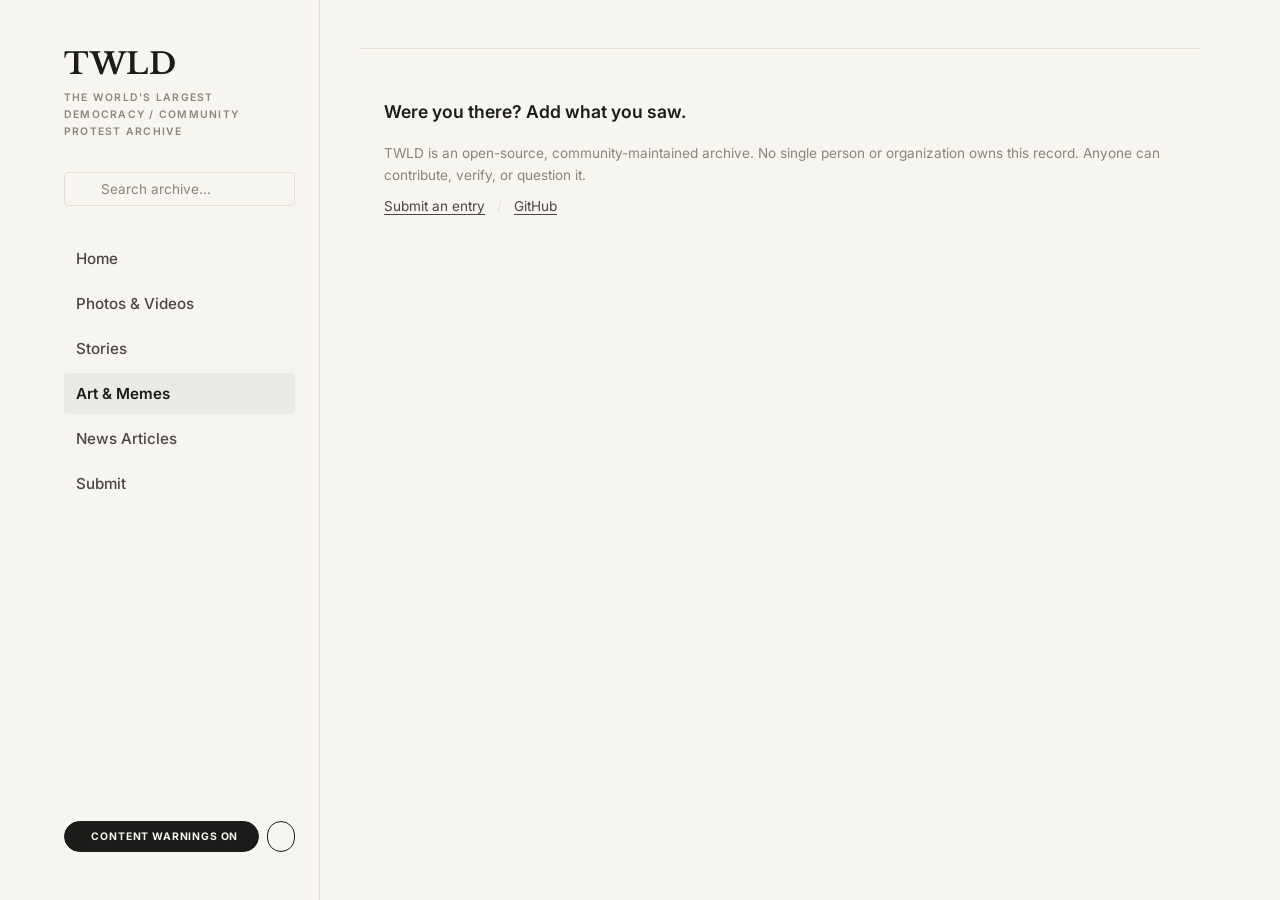
==== commit b10b4f6e: "Add dynamic city filters to homepage and improve footer typography" ====
--- a/docs/art-memes/index.html
+++ b/docs/art-memes/index.html
@@ -12,6 +12,7 @@
   <link rel="preconnect" href="https://fonts.gstatic.com" crossorigin>
   <link href="https://fonts.googleapis.com/css2?family=Libre+Baskerville:ital,wght@0,400;0,700;1,400&family=Inter:wght@400;500;600;700&display=swap" rel="stylesheet">
   <link rel="stylesheet" href="../styles.css">
+  <script src="https://unpkg.com/lucide@latest"></script>
   <script async src="https://tally.so/widgets/embed.js"></script>
 </head>
 <body>
@@ -30,6 +31,16 @@
           <p class="masthead-sub">The World's Largest Democracy / Community Protest Archive</p>
         </div>
       </header>
+
+      
+      <div class="search-container">
+        <i data-lucide="search" class="search-icon"></i>
+        <input type="text" id="search-input" class="search-input" placeholder="Search archive..." aria-label="Search">
+        <button id="clear-search" class="clear-search-btn hidden" aria-label="Clear search">
+          <i data-lucide="x"></i>
+        </button>
+      </div>
+      
 
       <nav class="sidebar-nav">
         <ul class="nav-links">
@@ -50,14 +61,27 @@
 
 
       <div class="sidebar-footer">
-        <button
-          type="button"
-          role="switch"
-          aria-checked="true"
-          aria-label="Toggle content warnings"
-          class="cw-toggle active"
-          id="cw-checkbox"
-        >Content warnings ON</button>
+        <div class="sidebar-footer-actions">
+          <button
+            type="button"
+            role="switch"
+            aria-checked="true"
+            aria-label="Toggle content warnings"
+            class="cw-toggle active"
+            id="cw-checkbox"
+          >
+            <i data-lucide="eye-off"></i>
+            <span>Content warnings ON</span>
+          </button>
+          <button
+            type="button"
+            aria-label="Toggle dark mode"
+            class="theme-toggle"
+            id="theme-toggle"
+          >
+            <i data-lucide="moon"></i>
+          </button>
+        </div>
       </div>
     </aside>
 
@@ -82,18 +106,18 @@
         <p class="footer-callout">Were you there? Add what you saw.</p>
         <p>TWLD is an open-source, community-maintained archive. No single person or organization owns this record. Anyone can contribute, verify, or question it.</p>
         <p class="colophon-links">
-          <a href="https://github.com/spydersyrup/TWLD">Contribute on GitHub</a>
+          <a href="../submit/">Submit an entry</a>
           <span class="sep">/</span>
-          <a href="../submit/">How to submit</a>
+          <a href="https://github.com/spydersyrup/TWLD">GitHub</a>
         </p>
       </footer>
     </main>
   </div>
 
   <div class="lightbox-overlay hidden" id="lightbox" role="dialog" aria-modal="true" aria-label="Image viewer">
-    <button class="lightbox-close" id="lightbox-close" aria-label="Close">&times;</button>
-    <button class="lightbox-nav lightbox-prev" id="lightbox-prev" aria-label="Previous image">&#8249;</button>
-    <button class="lightbox-nav lightbox-next" id="lightbox-next" aria-label="Next image">&#8250;</button>
+    <button class="lightbox-close" id="lightbox-close" aria-label="Close"><i data-lucide="x"></i></button>
+    <button class="lightbox-nav lightbox-prev" id="lightbox-prev" aria-label="Previous image"><i data-lucide="chevron-left"></i></button>
+    <button class="lightbox-nav lightbox-next" id="lightbox-next" aria-label="Next image"><i data-lucide="chevron-right"></i></button>
     <img class="lightbox-img" id="lightbox-img" src="" alt="">
     <div class="lightbox-counter" id="lightbox-counter"></div>
   </div>
--- a/docs/styles.css
+++ b/docs/styles.css
@@ -11,6 +11,19 @@
   --cw-text:        #8C1818;
 }
 
+:root.dark-mode {
+  --bg:             #1C1B1A;
+  --bg-card:        #262422;
+  --text:           #F7F5F0;
+  --text-secondary: #C8C3BC;
+  --text-muted:     #8B857A;
+  --accent:         #FF6B6B;
+  --rule:           #363330;
+  --rule-heavy:     #F7F5F0;
+  --cw-bg:          #3D1F1F;
+  --cw-text:        #FF9E9E;
+}
+
 *, *::before, *::after { box-sizing: border-box; margin: 0; padding: 0; }
 
 html {
@@ -150,6 +163,12 @@
   padding-top: 2rem;
 }
 
+.sidebar-footer-actions {
+  display: flex;
+  gap: 0.5rem;
+  align-items: stretch;
+}
+
 .cw-toggle {
   font-family: 'Inter', sans-serif;
   font-size: 0.65rem;
@@ -163,7 +182,11 @@
   color: var(--text);
   cursor: pointer;
   transition: all 0.2s ease;
-  width: 100%;
+  flex: 1;
+  display: flex;
+  align-items: center;
+  justify-content: center;
+  gap: 0.4rem;
 }
 
 .cw-toggle.active {
@@ -172,6 +195,25 @@
 }
 
 .cw-toggle:hover { opacity: 0.8; }
+
+.theme-toggle {
+  background: transparent;
+  border: 1px solid var(--rule-heavy);
+  border-radius: 40px;
+  color: var(--text);
+  cursor: pointer;
+  display: flex;
+  align-items: center;
+  justify-content: center;
+  padding: 0 0.8rem;
+  transition: all 0.2s ease;
+  flex-shrink: 0;
+}
+
+.theme-toggle:hover {
+  background: var(--text);
+  color: var(--bg);
+}
 
 /* Intro */
 .home-intro {
@@ -558,6 +600,15 @@
   color: var(--text-muted);
 }
 
+.footer-callout {
+  font-family: 'Inter', sans-serif !important;
+  font-style: normal !important;
+  font-weight: 600;
+  font-size: 1.1rem;
+  color: var(--text);
+  margin-bottom: 0.5rem;
+}
+
 .colophon-links { margin-top: 0.5rem; }
 
 .colophon-links a {
@@ -654,6 +705,164 @@
   text-align: center;
 }
 .submit-link:hover {
+  color: var(--text);
+}
+
+/* Search Input */
+.search-container {
+  position: relative;
+  margin-bottom: 2rem;
+}
+.search-input {
+  width: 100%;
+  font-family: 'Inter', sans-serif;
+  font-size: 0.85rem;
+  background: transparent;
+  border: 1px solid var(--rule);
+  border-radius: 4px;
+  padding: 0.5rem 0.75rem 0.5rem 2.25rem;
+  color: var(--text);
+  transition: border-color 0.2s ease;
+}
+.search-input:focus {
+  outline: none;
+  border-color: var(--text-secondary);
+}
+.search-input::placeholder {
+  color: var(--text-muted);
+}
+.search-icon {
+  position: absolute;
+  left: 0.75rem;
+  top: 50%;
+  transform: translateY(-50%);
+  color: var(--text-muted);
+  width: 1rem;
+  height: 1rem;
+}
+.clear-search-btn {
+  position: absolute;
+  right: 0.75rem;
+  top: 50%;
+  transform: translateY(-50%);
+  background: none;
+  border: none;
+  color: var(--text-muted);
+  cursor: pointer;
+  display: flex;
+}
+.clear-search-btn:hover { color: var(--text); }
+.clear-search-btn.hidden { display: none; }
+
+/* Lucide Icon */
+.lucide {
+  width: 1em;
+  height: 1em;
+  stroke-width: 2;
+  stroke: currentColor;
+  fill: none;
+  stroke-linecap: round;
+  stroke-linejoin: round;
+  vertical-align: text-bottom;
+}
+
+/* Tag Button */
+.tag-btn {
+  background: none;
+  border: none;
+  font-family: inherit;
+  font-size: inherit;
+  color: var(--accent);
+  font-weight: 600;
+  text-transform: uppercase;
+  letter-spacing: 0.08em;
+  cursor: pointer;
+  padding: 0;
+  transition: opacity 0.2s ease;
+}
+.tag-btn:hover, .tag-btn.active {
+  opacity: 0.7;
+  text-decoration: underline;
+  text-underline-offset: 2px;
+}
+.active-tag-filter {
+  font-family: 'Inter', sans-serif;
+  font-size: 0.75rem;
+  font-weight: 600;
+  background: var(--rule);
+  color: var(--text);
+  padding: 0.25rem 0.75rem;
+  border-radius: 40px;
+  display: inline-flex;
+  align-items: center;
+  gap: 0.5rem;
+  margin-bottom: 2rem;
+}
+.active-tag-filter button {
+  background: none;
+  border: none;
+  cursor: pointer;
+  color: var(--text-muted);
+  display: flex;
+}
+.active-tag-filter button:hover { color: var(--text); }
+
+/* City Filters */
+.city-filters-container {
+  display: flex;
+  gap: 0.5rem;
+  flex-wrap: wrap;
+  margin-bottom: 2rem;
+}
+.city-pill {
+  background: var(--bg-card);
+  border: 1px solid var(--rule);
+  color: var(--text-secondary);
+  font-family: 'Inter', sans-serif;
+  font-size: 0.75rem;
+  font-weight: 600;
+  text-transform: uppercase;
+  letter-spacing: 0.05em;
+  padding: 0.4rem 0.8rem;
+  border-radius: 40px;
+  cursor: pointer;
+  transition: all 0.2s ease;
+}
+.city-pill:hover, .city-pill.active {
+  background: var(--text);
+  color: var(--bg);
+  border-color: var(--text);
+}
+
+/* Share Button */
+.share-btn {
+  background: none;
+  border: none;
+  color: var(--text-muted);
+  cursor: pointer;
+  display: inline-flex;
+  align-items: center;
+  gap: 0.25rem;
+  font-family: inherit;
+  font-size: inherit;
+  transition: color 0.2s ease;
+  margin-left: auto;
+}
+.share-btn:hover { color: var(--text); }
+
+/* Load More */
+#load-more-trigger {
+  height: 50px;
+  width: 100%;
+}
+
+/* Force light theme for Tally Form */
+.tally-container {
+  --bg-card:        #FFFFFF;
+  --text:           #1C1B1A;
+  --text-secondary: #4A4641;
+  --rule:           #E4DFD5;
+  background: var(--bg-card);
   color: var(--text);
 }
 
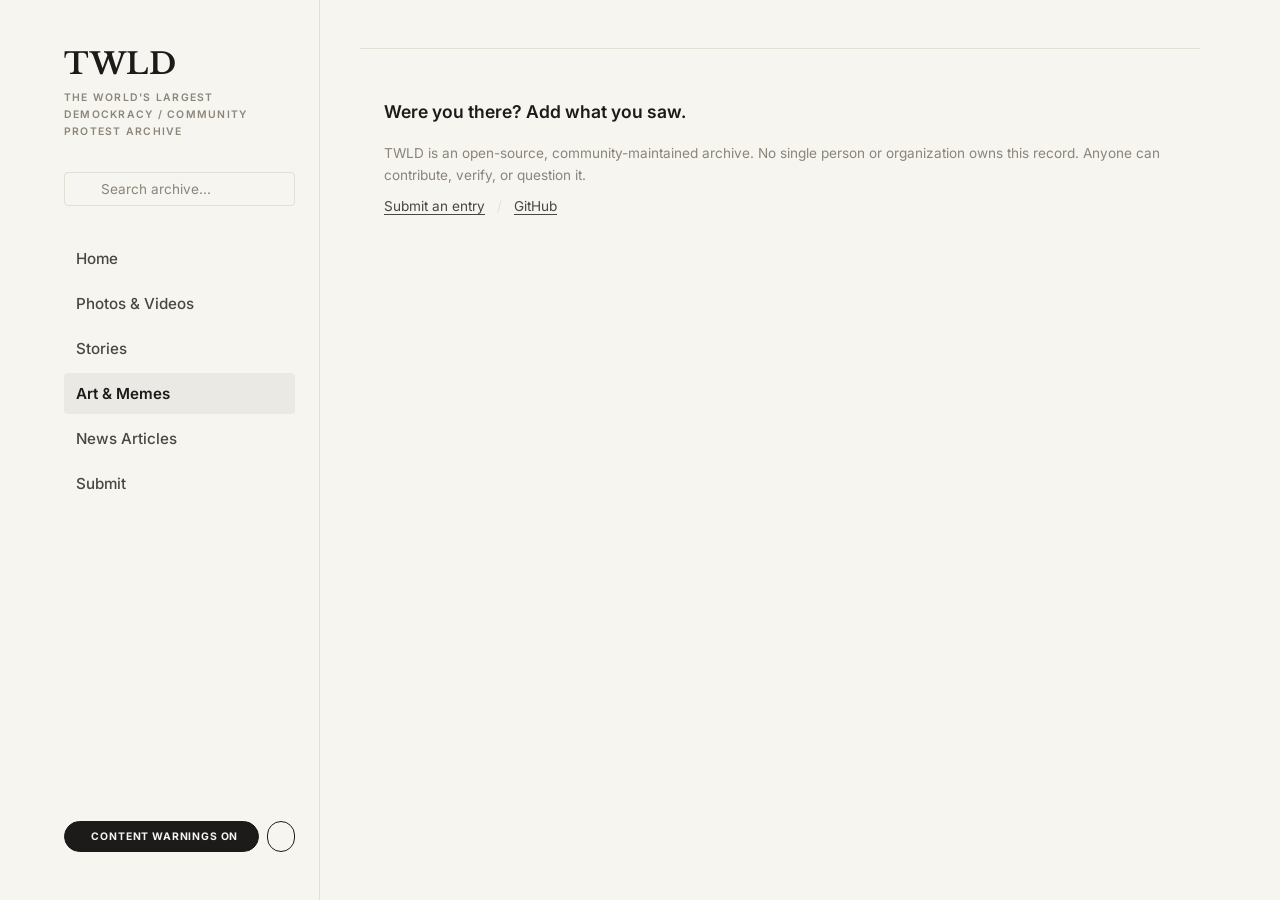
==== commit 59460fd1: "Update site name to Demockracy" ====
--- a/docs/art-memes/index.html
+++ b/docs/art-memes/index.html
@@ -3,15 +3,15 @@
 <head>
   <meta charset="UTF-8">
   <meta name="viewport" content="width=device-width, initial-scale=1.0">
-  <title>TWLD - The World's Largest Democracy</title>
+  <title>TWLD - The World's Largest Demockracy</title>
   <meta name="description" content="Community archive documenting India's youth-led protest movement. A chronological record of events, verified by contributors.">
-  <meta property="og:title" content="TWLD - The World's Largest Democracy">
+  <meta property="og:title" content="TWLD - The World's Largest Demockracy">
   <meta property="og:description" content="Community archive documenting India's youth-led protest movement.">
   <meta property="og:type" content="website">
   <link rel="preconnect" href="https://fonts.googleapis.com">
   <link rel="preconnect" href="https://fonts.gstatic.com" crossorigin>
   <link href="https://fonts.googleapis.com/css2?family=Libre+Baskerville:ital,wght@0,400;0,700;1,400&family=Inter:wght@400;500;600;700&display=swap" rel="stylesheet">
-  <link rel="stylesheet" href="../styles.css">
+  <link rel="stylesheet" href="../styles.css?v=1784731885722">
   <script src="https://unpkg.com/lucide@latest"></script>
   <script async src="https://tally.so/widgets/embed.js"></script>
 </head>
@@ -28,7 +28,7 @@
       <header class="masthead" id="site-header">
         <div class="masthead-brand">
           <h1 class="masthead-title"><a href="../" class="masthead-link">TWLD</a></h1>
-          <p class="masthead-sub">The World's Largest Democracy / Community Protest Archive</p>
+          <p class="masthead-sub">The World's Largest Demockracy / Community Protest Archive</p>
         </div>
       </header>
 
@@ -99,6 +99,7 @@
       
       <div class="empty-state hidden" id="empty-state">
         <p class="empty-text">No entries found.</p>
+        <button class="empty-reset hidden" id="empty-reset">Clear filter</button>
       </div>
       
 
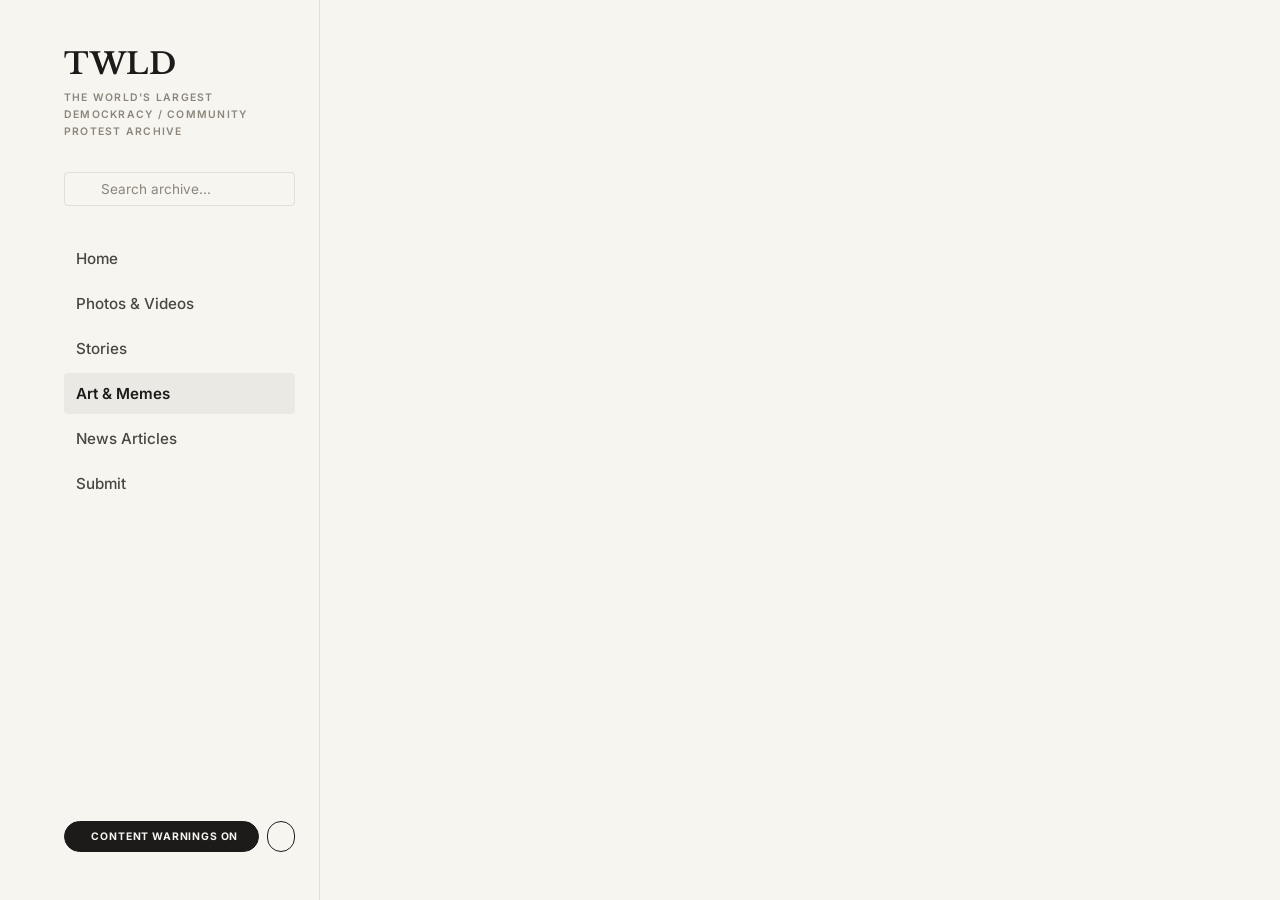
==== commit 3f421980: "Strip EXIF metadata and rebuild site" ====
--- a/docs/art-memes/index.html
+++ b/docs/art-memes/index.html
@@ -11,7 +11,7 @@
   <link rel="preconnect" href="https://fonts.googleapis.com">
   <link rel="preconnect" href="https://fonts.gstatic.com" crossorigin>
   <link href="https://fonts.googleapis.com/css2?family=Libre+Baskerville:ital,wght@0,400;0,700;1,400&family=Inter:wght@400;500;600;700&display=swap" rel="stylesheet">
-  <link rel="stylesheet" href="../styles.css?v=1784731885722">
+  <link rel="stylesheet" href="../styles.css?v=1784739931550">
   <script src="https://unpkg.com/lucide@latest"></script>
   <script async src="https://tally.so/widgets/embed.js"></script>
 </head>
@@ -58,8 +58,6 @@
         </ul>
       </nav>
 
-
-
       <div class="sidebar-footer">
         <div class="sidebar-footer-actions">
           <button
@@ -92,26 +90,9 @@
       
       
       <div class="archive" id="timeline-container">
-        <div class="archive-entries" id="timeline-events"></div>
+        <!-- Rendered by JS -->
       </div>
       
-
-      
-      <div class="empty-state hidden" id="empty-state">
-        <p class="empty-text">No entries found.</p>
-        <button class="empty-reset hidden" id="empty-reset">Clear filter</button>
-      </div>
-      
-
-      <footer class="colophon" id="site-footer">
-        <p class="footer-callout">Were you there? Add what you saw.</p>
-        <p>TWLD is an open-source, community-maintained archive. No single person or organization owns this record. Anyone can contribute, verify, or question it.</p>
-        <p class="colophon-links">
-          <a href="../submit/">Submit an entry</a>
-          <span class="sep">/</span>
-          <a href="https://github.com/spydersyrup/TWLD">GitHub</a>
-        </p>
-      </footer>
     </main>
   </div>
 
